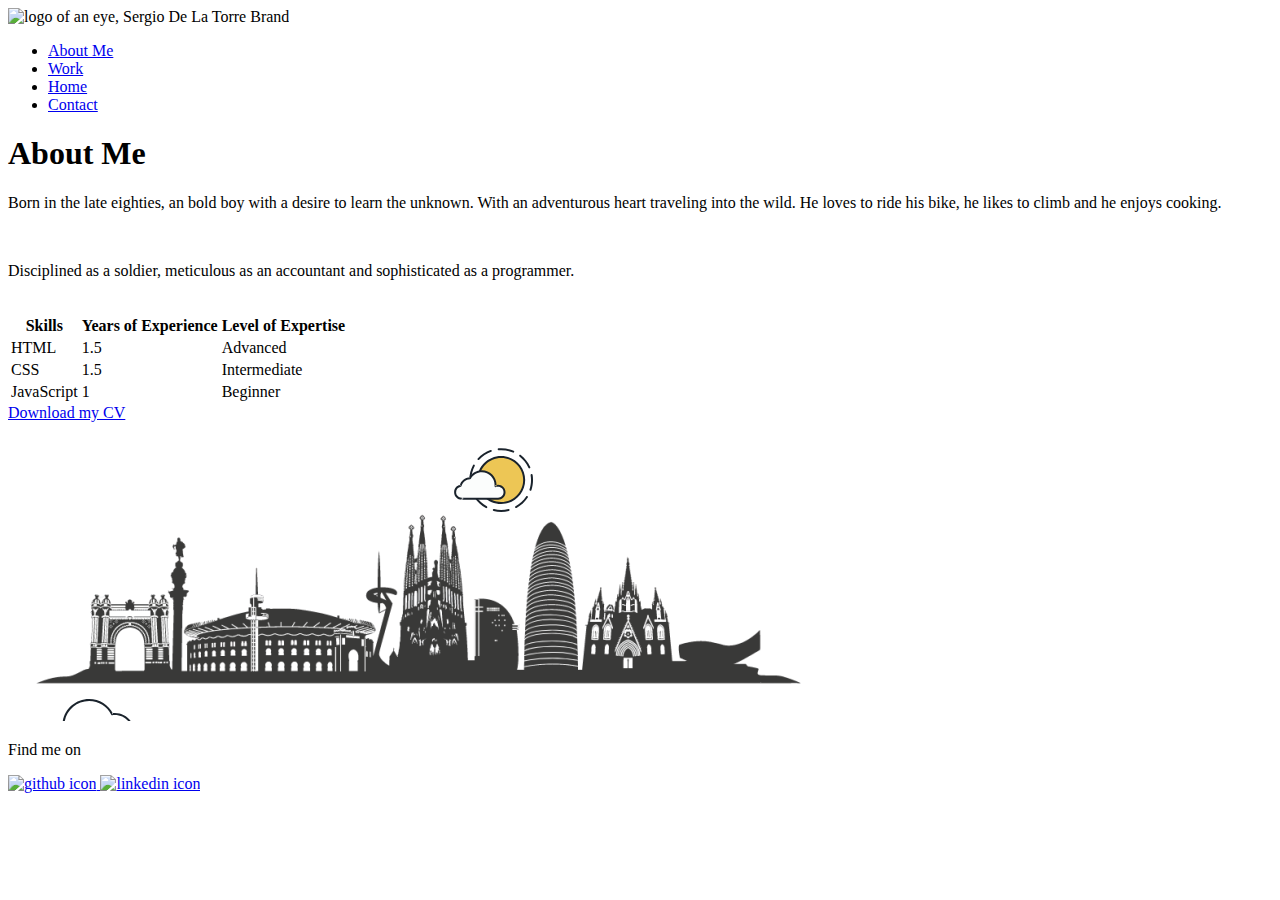
==== about.html @ 7b975470 "Debuging in all the pages: -Delete a double href in meta normalize.css -Delete incorrect tag in "a" " ====
<!DOCTYPE html>
<html lang="en">
<head>
	<meta charset="UTF-8">
	<meta name="viewport" content="width=device-width, initial-scale=1">
	<title>Sergio De La Torre - Portfolio</title>
	<link rel="shortcut icon" href="img/fav_eye_fav.png" type="image/x-icon"/>
	<link rel="stylesheet" href="css/Normalize.css">
	<link rel="stylesheet" href="css/styles.production.css" type="text/css">
	<link href="https://fonts.googleapis.com/css2?family=BioRhyme&display=swap" rel="stylesheet">
	<!-- <a href="http://www.freepik.com">Background Designed by kjpargeter / Freepik</a> -->
</head>
<body>

	<!-- ########## HEADER ########## -->
	<header class="page-header">
		<!-- This is my logo -->
		<img class="page-header__item" src="img/fav_eye_log_dwlav.png" alt="logo of an eye, Sergio De La Torre Brand">

		<!-- ##### Main Nav ##### -->
		<nav class="main-navigation page-header__item">
			<ul class="navigation-list" role="menubar">
				<li role="presentation">
					<a class="navigation-list__item navigation-list__item--active" href="about.html" role="menuitem">About Me</a>
				</li>
				<li role="presentation">
					<a class="navigation-list__item" href="work.html" role="menuitem">Work</a>
				</li>
				<li role="presentation">
					<a class="navigation-list__item" href="index.html" role="menuitem">Home</a>
				</li>
				<li role="presentation">
					<a class="navigation-list__item" href="contact.html" role="menuitem">Contact</a>
				</li>
			</ul>
		</nav><!-- End of Main Nav -->
	</header><!-- End of Header -->

	<!-- ########## MAIN WRAP ########## -->
	<div class="main-wrap about-wrap">
		<div id="about">
			<h1>About Me</h1>
		</div>

		<!-- ##### Introduction ##### -->
		<div class="about-introduction">
			<p>
				Born in the late eighties, an bold boy with a desire to learn the unknown. With an adventurous heart traveling into the wild. He loves to ride his bike, he likes to climb and he enjoys cooking.
			</p>
			<br/>
			<p>
				Disciplined as a soldier, meticulous as an accountant and sophisticated as a programmer.
			</p>
			<br/>
		</div><!-- End of Introduction -->

		<!-- ##### Table ##### -->
		<div class="skills-table">
			<table>
				<thead>
					<tr>
						<th>Skills</th>
						<th>Years of Experience</th>
						<th>Level of Expertise</th>
					</tr>
				</thead>
				<tbody>
					<tr>
						<td>HTML</td>
						<td>1.5</td>
						<td>Advanced</td>
					</tr>
					<tr>
						<td>CSS</td>
						<td>1.5</td>
						<td>Intermediate</td>
					</tr>
					<tr>
						<td>JavaScript</td>
						<td>1</td>
						<td>Beginner</td>
					</tr>
				</tbody>
			</table>
		</div><!-- End of Table -->

		<div class="wrap-button">
			<a href="files/cv.pdf" class="button-cv" download>Download my CV</a>
		</div>

		<div class="animation-skyline">
			<!-- <?xml version="1.0" encoding="UTF-8" standalone="no"?> -->
			<svg version="1.1" id="Layer_1" xmlns="http://www.w3.org/2000/svg" xmlns:xlink="http://www.w3.org/1999/xlink" x="0px" y="0px" width="833px" height="299px" viewBox="0 0 833 299" enable-background="new 0 0 833 299" xml:space="preserve">
				<g fill="none" fill-rule="evenodd">
					<g transform="translate(0 241)" class="cloud-front">
						<path fill="#1A232C" d="M87.602,29 L87.602,28 C87.326,28.001 87.103,28.024 86.927,28.033 L86.979,29.031 L87.947,28.78 C85.741,20.282 78.041,14.002 68.852,14 C67.858,14 66.904,14.096 65.98,14.231 L66.125,15.22 L67.019,14.772 C62.626,6.015 53.567,0.001 43.102,0 C29.041,0.002 17.524,10.848 16.443,24.632 L17.44,24.71 L17.606,23.724 C16.803,23.589 15.969,23.5 15.102,23.5 C6.817,23.501 0.102,30.215 0.102,38.5 C0.102,46.785 6.817,53.499 15.102,53.5 L87.602,53.5 C94.644,53.499 100.351,47.792 100.352,40.75 C100.351,33.708 94.644,28.001 87.602,28 L87.602,30 C90.573,30 93.254,31.202 95.203,33.149 C97.15,35.097 98.351,37.778 98.352,40.75 C98.351,43.722 97.15,46.403 95.203,48.351 C93.254,50.298 90.573,51.5 87.602,51.5 L15.102,51.5 C11.509,51.5 8.265,50.046 5.909,47.692 C3.555,45.337 2.102,42.093 2.102,38.5 C2.102,34.907 3.555,31.663 5.909,29.308 C8.265,26.954 11.509,25.5 15.102,25.5 C15.831,25.5 16.553,25.575 17.273,25.697 C17.551,25.743 17.832,25.672 18.055,25.499 C18.277,25.325 18.414,25.07 18.436,24.789 C19.436,12.04 30.094,1.998 43.102,2 C52.786,1.999 61.163,7.564 65.231,15.669 C65.425,16.055 65.842,16.272 66.27,16.21 C67.132,16.084 67.988,16 68.852,16 C77.108,15.998 84.027,21.647 86.011,29.283 C86.13,29.741 86.557,30.054 87.031,30.03 C87.27,30.017 87.457,29.999 87.602,30 L87.602,29"
						transform="translate(38 36)" />
					</g>

					<g transform="translate(90 15)" class="sun">
						<path fill="#EDC655" class="sun" d="M380.124,43.03 C380.124,30.313 390.433,20.004 403.149,20.004 C415.866,20.004 426.175,30.313 426.175,43.03 C426.175,55.746 415.866,66.056 403.149,66.056 C390.433,66.056 380.124,55.746 380.124,43.03"></path>
						<path fill="#1A232C" d="M380.124 43.03L381.124 43.03C381.125 36.944 383.588 31.444 387.575 27.455 391.564 23.468 397.064 21.004 403.149 21.004 409.235 21.004 414.735 23.468 418.724 27.455 422.711 31.444 425.174 36.944 425.175 43.03 425.174 49.115 422.711 54.615 418.724 58.604 414.735 62.592 409.235 65.055 403.149 65.056 397.064 65.055 391.564 62.592 387.575 58.604 383.588 54.615 381.125 49.115 381.124 43.03L379.124 43.03C379.125 56.299 389.88 67.055 403.149 67.056 416.419 67.055 427.174 56.299 427.175 43.03 427.174 29.76 416.419 19.004 403.149 19.004 389.88 19.004 379.125 29.76 379.124 43.03L380.124 43.03M381.18 22.782C384.441 19.246 388.544 16.499 393.169 14.86 393.69 14.676 393.962 14.104 393.778 13.584 393.594 13.063 393.022 12.791 392.502 12.975 387.564 14.725 383.187 17.655 379.71 21.426 379.336 21.832 379.361 22.465 379.767 22.839 380.173 23.214 380.806 23.188 381.18 22.782zM400.715 13.251C401.518 13.186 402.33 13.153 403.149 13.153 407.323 13.153 411.292 14.008 414.898 15.552 415.406 15.769 415.994 15.534 416.211 15.026 416.428 14.518 416.193 13.93 415.685 13.713 411.837 12.065 407.597 11.153 403.149 11.153 402.276 11.153 401.41 11.188 400.554 11.257 400.004 11.302 399.594 11.784 399.638 12.334 399.682 12.885 400.164 13.295 400.715 13.251zM421.54 19.483C425.344 22.458 428.408 26.335 430.411 30.789 430.638 31.293 431.23 31.518 431.734 31.291 432.237 31.065 432.462 30.473 432.236 29.969 430.097 25.214 426.829 21.081 422.773 17.907 422.338 17.567 421.709 17.644 421.369 18.079 421.029 18.514 421.105 19.143 421.54 19.483zM432.634 38.177C432.891 39.756 433.025 41.377 433.025 43.03 433.025 46.344 432.487 49.528 431.492 52.504 431.317 53.028 431.6 53.595 432.124 53.77 432.648 53.945 433.214 53.662 433.389 53.138 434.451 49.961 435.025 46.561 435.025 43.03 435.025 41.269 434.882 39.54 434.607 37.855 434.518 37.31 434.004 36.94 433.459 37.029 432.914 37.118 432.545 37.632 432.634 38.177zM428.116 59.444C425.45 63.492 421.824 66.854 417.566 69.204 417.082 69.471 416.907 70.079 417.174 70.563 417.44 71.047 418.049 71.222 418.532 70.955 423.077 68.447 426.942 64.863 429.786 60.545 430.09 60.084 429.963 59.463 429.501 59.16 429.04 58.856 428.42 58.983 428.116 59.444zM410.384 72.024C408.068 72.6 405.646 72.906 403.149 72.906 400.689 72.906 398.3 72.609 396.014 72.049 395.477 71.917 394.936 72.246 394.805 72.782 394.673 73.319 395.001 73.86 395.538 73.991 397.978 74.589 400.528 74.906 403.149 74.906 405.809 74.906 408.395 74.58 410.867 73.965 411.403 73.832 411.729 73.289 411.596 72.754 411.463 72.218 410.92 71.891 410.384 72.024zM388.821 69.253C384.554 66.916 380.917 63.566 378.238 59.528 377.932 59.068 377.312 58.942 376.852 59.248 376.391 59.553 376.266 60.174 376.571 60.634 379.43 64.941 383.307 68.513 387.86 71.007 388.345 71.272 388.952 71.094 389.218 70.61 389.483 70.126 389.305 69.518 388.821 69.253zM374.839 52.6C373.824 49.597 373.274 46.379 373.273 43.03 373.274 37.989 374.52 33.246 376.721 29.083 376.979 28.595 376.793 27.99 376.305 27.732 375.816 27.473 375.211 27.66 374.953 28.148 372.604 32.59 371.273 37.658 371.273 43.03 371.273 46.599 371.861 50.034 372.944 53.241 373.121 53.764 373.689 54.045 374.212 53.868 374.735 53.691 375.016 53.124 374.839 52.6L374.839 52.6z"></path>
					</g>

					<g transform="translate(446 48)" class="cloud-back">
						<path fill="#FBFDFC" d="M6.576,15.756 C7.715,11.539 11.462,8.405 15.984,8.187 C18.35,4.065 22.785,1.282 27.877,1.282 C35.451,1.282 41.59,7.422 41.59,14.995 C41.59,15.386 41.564,15.77 41.531,16.153 C42.297,15.838 43.134,15.662 44.013,15.662 C47.615,15.662 50.536,18.582 50.536,22.185 C50.536,25.787 47.615,28.708 44.013,28.708 L8.321,28.708 L8.321,28.672 C8.098,28.695 7.871,28.708 7.641,28.708 C4.039,28.708 1.117,25.787 1.117,22.185 C1.117,18.946 3.481,16.266 6.576,15.756"
						/>
						<path fill="#1A232C" d="M6.576,15.756 L7.542,16.016 C8.569,12.212 11.952,9.381 16.033,9.186 C16.373,9.169 16.682,8.98 16.852,8.685 C19.048,4.86 23.156,2.282 27.877,2.282 C31.391,2.283 34.563,3.704 36.867,6.006 C39.169,8.309 40.589,11.481 40.59,14.995 C40.59,15.343 40.567,15.698 40.535,16.066 C40.505,16.412 40.659,16.753 40.939,16.959 C41.219,17.164 41.59,17.21 41.912,17.078 C42.562,16.81 43.268,16.662 44.013,16.661 C45.541,16.662 46.916,17.278 47.918,18.279 C48.919,19.282 49.536,20.656 49.536,22.185 C49.536,23.713 48.919,25.088 47.918,26.09 C46.916,27.091 45.541,27.707 44.013,27.708 L8.321,27.708 L8.321,28.708 L9.321,28.708 L9.321,28.672 C9.321,28.39 9.201,28.119 8.991,27.93 C8.782,27.741 8.5,27.649 8.219,27.677 C8.027,27.697 7.834,27.708 7.641,27.708 C6.113,27.707 4.738,27.091 3.735,26.09 C2.734,25.088 2.118,23.713 2.117,22.185 C2.115,19.444 4.12,17.174 6.739,16.742 C7.126,16.679 7.439,16.395 7.542,16.016 L6.576,15.756 L6.414,14.769 C2.843,15.357 0.119,18.447 0.117,22.185 C0.118,26.34 3.486,29.707 7.641,29.708 C7.908,29.708 8.169,29.693 8.423,29.667 L8.321,28.672 L7.321,28.672 L7.321,28.708 C7.321,28.971 7.428,29.229 7.614,29.415 C7.8,29.601 8.058,29.708 8.321,29.708 L44.013,29.708 C48.168,29.707 51.535,26.34 51.536,22.185 C51.535,18.029 48.168,14.662 44.013,14.662 C43,14.661 42.032,14.865 41.151,15.228 L41.531,16.153 L42.528,16.239 C42.562,15.843 42.59,15.429 42.59,14.995 C42.589,6.869 36.004,0.283 27.877,0.282 C22.414,0.282 17.651,3.27 15.117,7.689 L15.984,8.187 L15.936,7.188 C10.972,7.429 6.861,10.865 5.611,15.495 L6.576,15.756 L6.414,14.769 L6.576,15.756"
						/>
					</g>
					<path fill="#1A232C" d="M55.253 470.489L55.253 410.403C55.253 409.85 54.805 409.403 54.253 409.403 53.701 409.403 53.253 409.85 53.253 410.403L53.253 470.489C53.253 471.041 53.701 471.489 54.253 471.489 54.805 471.489 55.253 471.041 55.253 470.489M50.889 340.95L65.312 340.95C65.865 340.95 66.312 340.502 66.312 339.95 66.312 339.397 65.865 338.95 65.312 338.95L50.889 338.95C50.336 338.95 49.889 339.397 49.889 339.95 49.889 340.502 50.336 340.95 50.889 340.95"/>
				</g>

				<image id="image0" width="833" height="299" x="0" y="0"
				xlink:href="[data-uri]"/>
			</svg>
		</div><!-- End of Animation-skyline -->
	</div><!-- End of Main Wrap -->

		<!-- ########## FOOTER ########## -->
		<footer class="page-footer">
			<p>Find me on</p>
			<div class="social-media">
				<!-- Github logo -->
				<a href="https://github.com" target="_blank">
					<img id="github_icon" width="30" height="30" src="img/github_icon.svg" alt="github icon">
				</a>
				<!-- LinkedIn logo -->
				<a href="https://linkedin.com" target="_blank">
					<img id="linkedin_icon" width="30" height="30" src="img/linkedin_icon.svg" alt="linkedin icon">
				</a>
			</div>
		</footer><!-- End of Footer -->

		<!-- ########## SCRIPTS ########## -->
		<script src="js/tota11y.min.js" type="text/javascript"></script>
		<!-- End of Scripts -->
	</body>
</html>
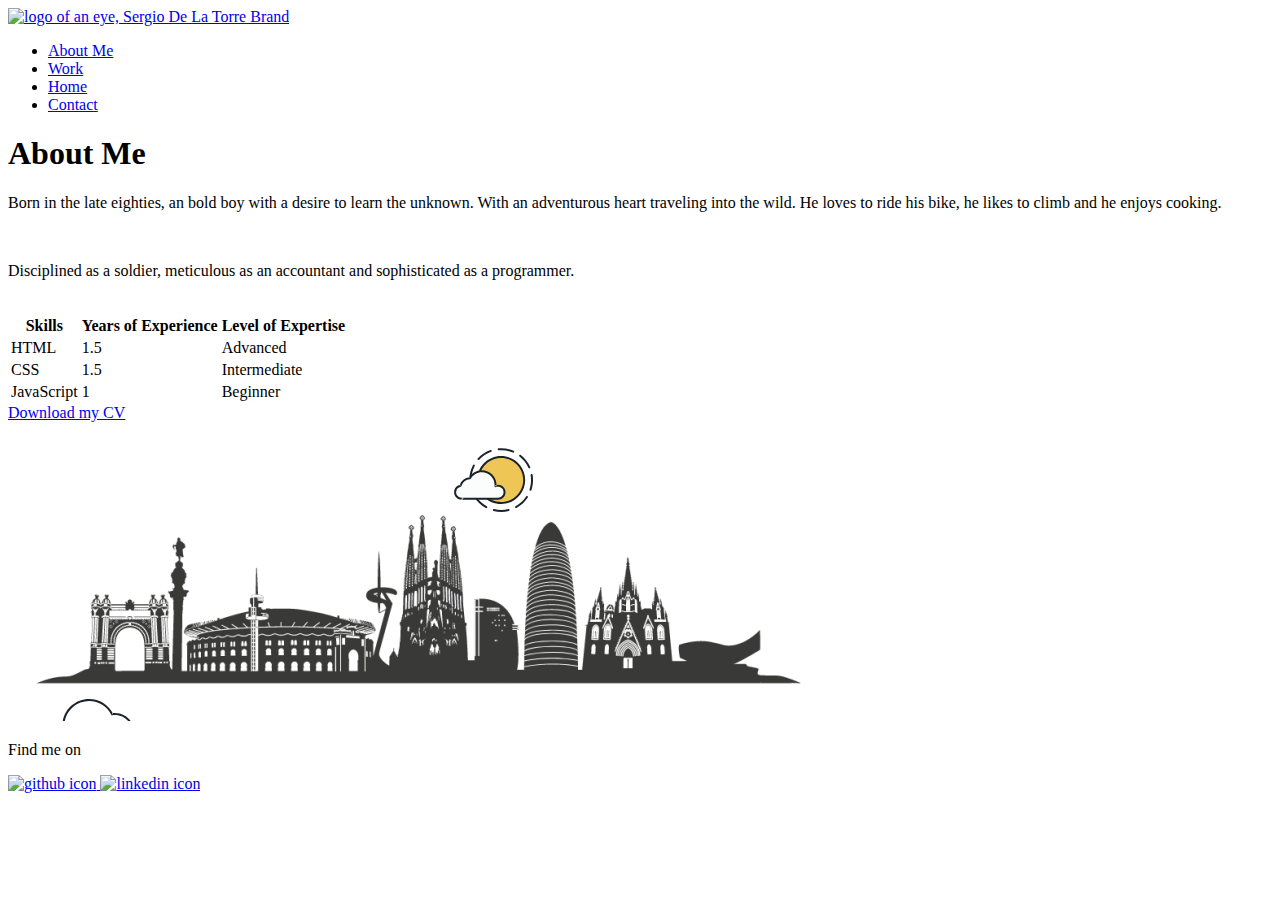
==== commit 0f9eb5ee: "Add some links to the project" ====
--- a/about.html
+++ b/about.html
@@ -3,20 +3,23 @@
 <head>
 	<meta charset="UTF-8">
 	<meta name="viewport" content="width=device-width, initial-scale=1">
-	<title>Sergio De La Torre - Portfolio</title>
+	<title><delaTorre/> - Portfolio</title>
 	<link rel="shortcut icon" href="img/fav_eye_fav.png" type="image/x-icon"/>
 	<link rel="stylesheet" href="css/Normalize.css">
 	<link rel="stylesheet" href="css/styles.production.css" type="text/css">
 	<link href="https://fonts.googleapis.com/css2?family=BioRhyme&display=swap" rel="stylesheet">
+
 	<!-- <a href="http://www.freepik.com">Background Designed by kjpargeter / Freepik</a> -->
 </head>
 <body>
 
 	<!-- ########## HEADER ########## -->
 	<header class="page-header">
+
 		<!-- This is my logo -->
-		<img class="page-header__item" src="img/fav_eye_log_dwlav.png" alt="logo of an eye, Sergio De La Torre Brand">
-
+		<a href="https://github.com/DeLaTorre-23" target="_blank">
+			<img class="page-header__item" src="img/fav_eye_log_dwlav.png" alt="logo of an eye, Sergio De La Torre Brand">
+		</a>
 		<!-- ##### Main Nav ##### -->
 		<nav class="main-navigation page-header__item">
 			<ul class="navigation-list" role="menubar">
@@ -1718,7 +1721,7 @@
 			<p>Find me on</p>
 			<div class="social-media">
 				<!-- Github logo -->
-				<a href="https://github.com" target="_blank">
+				<a href="https://github.com/DeLaTorre-23" target="_blank">
 					<img id="github_icon" width="30" height="30" src="img/github_icon.svg" alt="github icon">
 				</a>
 				<!-- LinkedIn logo -->
@@ -1729,7 +1732,7 @@
 		</footer><!-- End of Footer -->
 
 		<!-- ########## SCRIPTS ########## -->
-		<script src="js/tota11y.min.js" type="text/javascript"></script>
+		<script src="js/tota11y.min.js"></script>
 		<!-- End of Scripts -->
 	</body>
 </html>
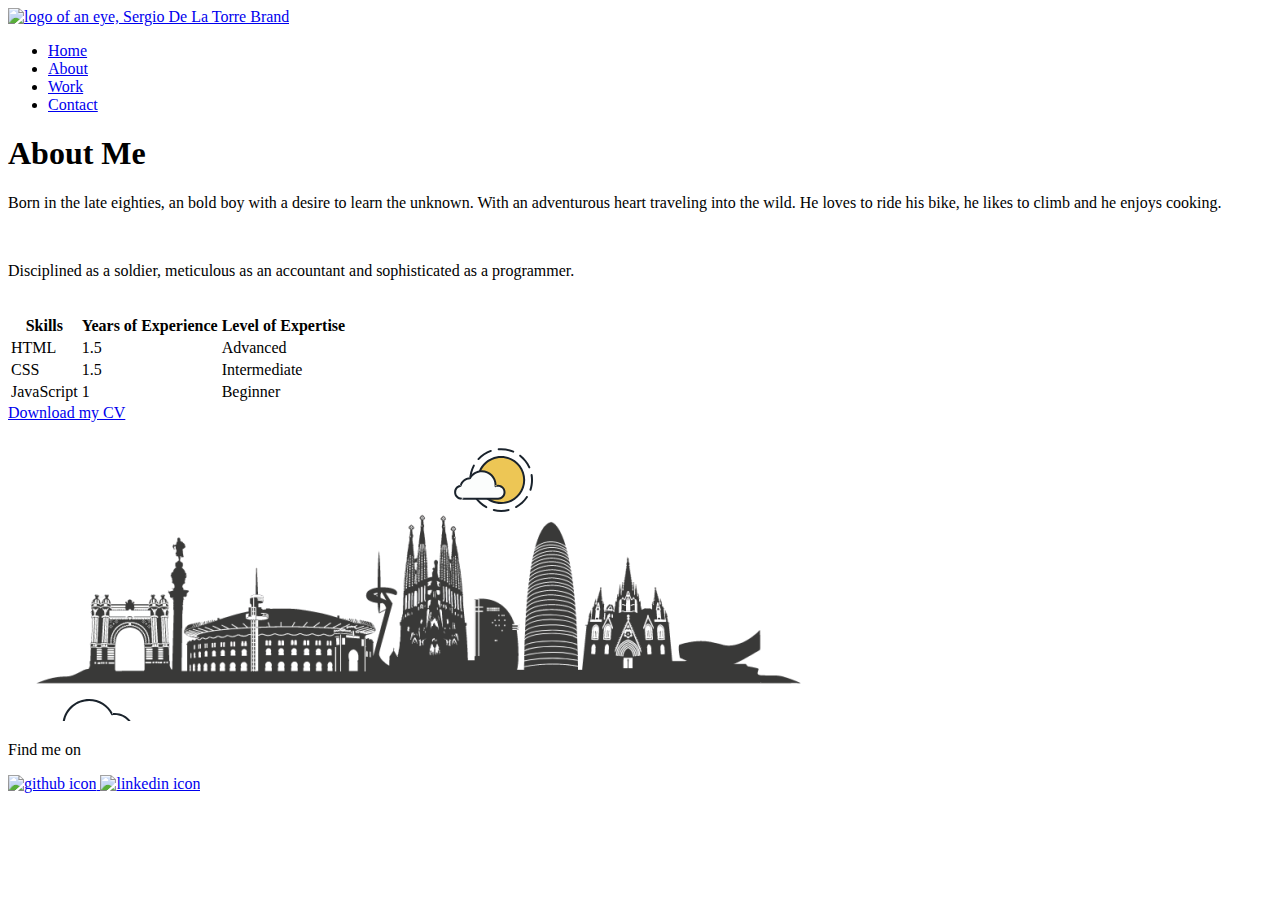
==== commit bcbcf70f: "Modify home design" ====
--- a/about.html
+++ b/about.html
@@ -1,121 +1,177 @@
 <!DOCTYPE html>
 <html lang="en">
-<head>
-	<meta charset="UTF-8">
-	<meta name="viewport" content="width=device-width, initial-scale=1">
-	<title><delaTorre/> - Portfolio</title>
-	<link rel="shortcut icon" href="img/fav_eye_fav.png" type="image/x-icon"/>
-	<link rel="stylesheet" href="css/Normalize.css">
-	<link rel="stylesheet" href="css/styles.production.css" type="text/css">
-	<link href="https://fonts.googleapis.com/css2?family=BioRhyme&display=swap" rel="stylesheet">
+  <head>
+    <meta charset="UTF-8" />
+    <meta name="viewport" content="width=device-width, initial-scale=1" />
+    <title>Sergio De La Torre - Portfolio</title>
+    <link rel="shortcut icon" href="img/fav_eye_fav.png" type="image/x-icon" />
+    <link rel="stylesheet" href="css/Normalize.css" />
+    <link rel="stylesheet" href="css/styles.production.css" type="text/css" />
+    <link
+      href="https://fonts.googleapis.com/css2?family=BioRhyme&display=swap"
+      rel="stylesheet"
+    />
+    <!-- <a href="http://www.freepik.com">Background Designed by kjpargeter / Freepik</a> -->
+  </head>
+  <body>
+    <!-- ########## HEADER ########## -->
+    <header class="page-header">
+      <!-- This is my logo -->
+      <a href="https://github.com/DeLaTorre-23" target="_blank">
+        <img
+          class="page-header__item"
+          src="img/fav_eye_log_dwlav.png"
+          alt="logo of an eye, Sergio De La Torre Brand"
+        />
+      </a>
+      <!-- ##### Main Nav ##### -->
+      <nav class="main-navigation page-header__item">
+        <ul class="navigation-list" role="menubar">
+          <li role="presentation">
+            <a
+              class="navigation-list__item navigation-list__item--active"
+              href="index.html"
+              role="menuitem"
+              >Home</a
+            >
+          </li>
+          <li role="presentation">
+            <a class="navigation-list__item" href="about.html" role="menuitem"
+              >About</a
+            >
+          </li>
+          <li role="presentation">
+            <a class="navigation-list__item" href="work.html" role="menuitem"
+              >Work</a
+            >
+          </li>
+          <li role="presentation">
+            <a class="navigation-list__item" href="contact.html" role="menuitem"
+              >Contact</a
+            >
+          </li>
+        </ul>
+      </nav>
+      <!-- End of Main Nav -->
+    </header>
+    <!-- End of Header -->
 
-	<!-- <a href="http://www.freepik.com">Background Designed by kjpargeter / Freepik</a> -->
-</head>
-<body>
+    <!-- ########## MAIN WRAP ########## -->
+    <div class="main-wrap about-wrap">
+      <div id="about">
+        <h1>About Me</h1>
+      </div>
 
-	<!-- ########## HEADER ########## -->
-	<header class="page-header">
+      <!-- ##### Introduction ##### -->
+      <div class="about-introduction">
+        <p>
+          Born in the late eighties, an bold boy with a desire to learn the
+          unknown. With an adventurous heart traveling into the wild. He loves
+          to ride his bike, he likes to climb and he enjoys cooking.
+        </p>
+        <br />
+        <p>
+          Disciplined as a soldier, meticulous as an accountant and
+          sophisticated as a programmer.
+        </p>
+        <br />
+      </div>
+      <!-- End of Introduction -->
 
-		<!-- This is my logo -->
-		<a href="https://github.com/DeLaTorre-23" target="_blank">
-			<img class="page-header__item" src="img/fav_eye_log_dwlav.png" alt="logo of an eye, Sergio De La Torre Brand">
-		</a>
-		<!-- ##### Main Nav ##### -->
-		<nav class="main-navigation page-header__item">
-			<ul class="navigation-list" role="menubar">
-				<li role="presentation">
-					<a class="navigation-list__item navigation-list__item--active" href="about.html" role="menuitem">About Me</a>
-				</li>
-				<li role="presentation">
-					<a class="navigation-list__item" href="work.html" role="menuitem">Work</a>
-				</li>
-				<li role="presentation">
-					<a class="navigation-list__item" href="index.html" role="menuitem">Home</a>
-				</li>
-				<li role="presentation">
-					<a class="navigation-list__item" href="contact.html" role="menuitem">Contact</a>
-				</li>
-			</ul>
-		</nav><!-- End of Main Nav -->
-	</header><!-- End of Header -->
+      <!-- ##### Table ##### -->
+      <div class="skills-table">
+        <table>
+          <thead>
+            <tr>
+              <th>Skills</th>
+              <th>Years of Experience</th>
+              <th>Level of Expertise</th>
+            </tr>
+          </thead>
+          <tbody>
+            <tr>
+              <td>HTML</td>
+              <td>1.5</td>
+              <td>Advanced</td>
+            </tr>
+            <tr>
+              <td>CSS</td>
+              <td>1.5</td>
+              <td>Intermediate</td>
+            </tr>
+            <tr>
+              <td>JavaScript</td>
+              <td>1</td>
+              <td>Beginner</td>
+            </tr>
+          </tbody>
+        </table>
+      </div>
+      <!-- End of Table -->
 
-	<!-- ########## MAIN WRAP ########## -->
-	<div class="main-wrap about-wrap">
-		<div id="about">
-			<h1>About Me</h1>
-		</div>
+      <div class="wrap-button">
+        <a href="files/cv.pdf" class="button-cv" download>Download my CV</a>
+      </div>
 
-		<!-- ##### Introduction ##### -->
-		<div class="about-introduction">
-			<p>
-				Born in the late eighties, an bold boy with a desire to learn the unknown. With an adventurous heart traveling into the wild. He loves to ride his bike, he likes to climb and he enjoys cooking.
-			</p>
-			<br/>
-			<p>
-				Disciplined as a soldier, meticulous as an accountant and sophisticated as a programmer.
-			</p>
-			<br/>
-		</div><!-- End of Introduction -->
+      <div class="animation-skyline">
+        <!-- <?xml version="1.0" encoding="UTF-8" standalone="no"?> -->
+        <svg
+          version="1.1"
+          id="Layer_1"
+          xmlns="http://www.w3.org/2000/svg"
+          xmlns:xlink="http://www.w3.org/1999/xlink"
+          x="0px"
+          y="0px"
+          width="833px"
+          height="299px"
+          viewBox="0 0 833 299"
+          enable-background="new 0 0 833 299"
+          xml:space="preserve"
+        >
+          <g fill="none" fill-rule="evenodd">
+            <g transform="translate(0 241)" class="cloud-front">
+              <path
+                fill="#1A232C"
+                d="M87.602,29 L87.602,28 C87.326,28.001 87.103,28.024 86.927,28.033 L86.979,29.031 L87.947,28.78 C85.741,20.282 78.041,14.002 68.852,14 C67.858,14 66.904,14.096 65.98,14.231 L66.125,15.22 L67.019,14.772 C62.626,6.015 53.567,0.001 43.102,0 C29.041,0.002 17.524,10.848 16.443,24.632 L17.44,24.71 L17.606,23.724 C16.803,23.589 15.969,23.5 15.102,23.5 C6.817,23.501 0.102,30.215 0.102,38.5 C0.102,46.785 6.817,53.499 15.102,53.5 L87.602,53.5 C94.644,53.499 100.351,47.792 100.352,40.75 C100.351,33.708 94.644,28.001 87.602,28 L87.602,30 C90.573,30 93.254,31.202 95.203,33.149 C97.15,35.097 98.351,37.778 98.352,40.75 C98.351,43.722 97.15,46.403 95.203,48.351 C93.254,50.298 90.573,51.5 87.602,51.5 L15.102,51.5 C11.509,51.5 8.265,50.046 5.909,47.692 C3.555,45.337 2.102,42.093 2.102,38.5 C2.102,34.907 3.555,31.663 5.909,29.308 C8.265,26.954 11.509,25.5 15.102,25.5 C15.831,25.5 16.553,25.575 17.273,25.697 C17.551,25.743 17.832,25.672 18.055,25.499 C18.277,25.325 18.414,25.07 18.436,24.789 C19.436,12.04 30.094,1.998 43.102,2 C52.786,1.999 61.163,7.564 65.231,15.669 C65.425,16.055 65.842,16.272 66.27,16.21 C67.132,16.084 67.988,16 68.852,16 C77.108,15.998 84.027,21.647 86.011,29.283 C86.13,29.741 86.557,30.054 87.031,30.03 C87.27,30.017 87.457,29.999 87.602,30 L87.602,29"
+                transform="translate(38 36)"
+              />
+            </g>
 
-		<!-- ##### Table ##### -->
-		<div class="skills-table">
-			<table>
-				<thead>
-					<tr>
-						<th>Skills</th>
-						<th>Years of Experience</th>
-						<th>Level of Expertise</th>
-					</tr>
-				</thead>
-				<tbody>
-					<tr>
-						<td>HTML</td>
-						<td>1.5</td>
-						<td>Advanced</td>
-					</tr>
-					<tr>
-						<td>CSS</td>
-						<td>1.5</td>
-						<td>Intermediate</td>
-					</tr>
-					<tr>
-						<td>JavaScript</td>
-						<td>1</td>
-						<td>Beginner</td>
-					</tr>
-				</tbody>
-			</table>
-		</div><!-- End of Table -->
+            <g transform="translate(90 15)" class="sun">
+              <path
+                fill="#EDC655"
+                class="sun"
+                d="M380.124,43.03 C380.124,30.313 390.433,20.004 403.149,20.004 C415.866,20.004 426.175,30.313 426.175,43.03 C426.175,55.746 415.866,66.056 403.149,66.056 C390.433,66.056 380.124,55.746 380.124,43.03"
+              ></path>
+              <path
+                fill="#1A232C"
+                d="M380.124 43.03L381.124 43.03C381.125 36.944 383.588 31.444 387.575 27.455 391.564 23.468 397.064 21.004 403.149 21.004 409.235 21.004 414.735 23.468 418.724 27.455 422.711 31.444 425.174 36.944 425.175 43.03 425.174 49.115 422.711 54.615 418.724 58.604 414.735 62.592 409.235 65.055 403.149 65.056 397.064 65.055 391.564 62.592 387.575 58.604 383.588 54.615 381.125 49.115 381.124 43.03L379.124 43.03C379.125 56.299 389.88 67.055 403.149 67.056 416.419 67.055 427.174 56.299 427.175 43.03 427.174 29.76 416.419 19.004 403.149 19.004 389.88 19.004 379.125 29.76 379.124 43.03L380.124 43.03M381.18 22.782C384.441 19.246 388.544 16.499 393.169 14.86 393.69 14.676 393.962 14.104 393.778 13.584 393.594 13.063 393.022 12.791 392.502 12.975 387.564 14.725 383.187 17.655 379.71 21.426 379.336 21.832 379.361 22.465 379.767 22.839 380.173 23.214 380.806 23.188 381.18 22.782zM400.715 13.251C401.518 13.186 402.33 13.153 403.149 13.153 407.323 13.153 411.292 14.008 414.898 15.552 415.406 15.769 415.994 15.534 416.211 15.026 416.428 14.518 416.193 13.93 415.685 13.713 411.837 12.065 407.597 11.153 403.149 11.153 402.276 11.153 401.41 11.188 400.554 11.257 400.004 11.302 399.594 11.784 399.638 12.334 399.682 12.885 400.164 13.295 400.715 13.251zM421.54 19.483C425.344 22.458 428.408 26.335 430.411 30.789 430.638 31.293 431.23 31.518 431.734 31.291 432.237 31.065 432.462 30.473 432.236 29.969 430.097 25.214 426.829 21.081 422.773 17.907 422.338 17.567 421.709 17.644 421.369 18.079 421.029 18.514 421.105 19.143 421.54 19.483zM432.634 38.177C432.891 39.756 433.025 41.377 433.025 43.03 433.025 46.344 432.487 49.528 431.492 52.504 431.317 53.028 431.6 53.595 432.124 53.77 432.648 53.945 433.214 53.662 433.389 53.138 434.451 49.961 435.025 46.561 435.025 43.03 435.025 41.269 434.882 39.54 434.607 37.855 434.518 37.31 434.004 36.94 433.459 37.029 432.914 37.118 432.545 37.632 432.634 38.177zM428.116 59.444C425.45 63.492 421.824 66.854 417.566 69.204 417.082 69.471 416.907 70.079 417.174 70.563 417.44 71.047 418.049 71.222 418.532 70.955 423.077 68.447 426.942 64.863 429.786 60.545 430.09 60.084 429.963 59.463 429.501 59.16 429.04 58.856 428.42 58.983 428.116 59.444zM410.384 72.024C408.068 72.6 405.646 72.906 403.149 72.906 400.689 72.906 398.3 72.609 396.014 72.049 395.477 71.917 394.936 72.246 394.805 72.782 394.673 73.319 395.001 73.86 395.538 73.991 397.978 74.589 400.528 74.906 403.149 74.906 405.809 74.906 408.395 74.58 410.867 73.965 411.403 73.832 411.729 73.289 411.596 72.754 411.463 72.218 410.92 71.891 410.384 72.024zM388.821 69.253C384.554 66.916 380.917 63.566 378.238 59.528 377.932 59.068 377.312 58.942 376.852 59.248 376.391 59.553 376.266 60.174 376.571 60.634 379.43 64.941 383.307 68.513 387.86 71.007 388.345 71.272 388.952 71.094 389.218 70.61 389.483 70.126 389.305 69.518 388.821 69.253zM374.839 52.6C373.824 49.597 373.274 46.379 373.273 43.03 373.274 37.989 374.52 33.246 376.721 29.083 376.979 28.595 376.793 27.99 376.305 27.732 375.816 27.473 375.211 27.66 374.953 28.148 372.604 32.59 371.273 37.658 371.273 43.03 371.273 46.599 371.861 50.034 372.944 53.241 373.121 53.764 373.689 54.045 374.212 53.868 374.735 53.691 375.016 53.124 374.839 52.6L374.839 52.6z"
+              ></path>
+            </g>
 
-		<div class="wrap-button">
-			<a href="files/cv.pdf" class="button-cv" download>Download my CV</a>
-		</div>
+            <g transform="translate(446 48)" class="cloud-back">
+              <path
+                fill="#FBFDFC"
+                d="M6.576,15.756 C7.715,11.539 11.462,8.405 15.984,8.187 C18.35,4.065 22.785,1.282 27.877,1.282 C35.451,1.282 41.59,7.422 41.59,14.995 C41.59,15.386 41.564,15.77 41.531,16.153 C42.297,15.838 43.134,15.662 44.013,15.662 C47.615,15.662 50.536,18.582 50.536,22.185 C50.536,25.787 47.615,28.708 44.013,28.708 L8.321,28.708 L8.321,28.672 C8.098,28.695 7.871,28.708 7.641,28.708 C4.039,28.708 1.117,25.787 1.117,22.185 C1.117,18.946 3.481,16.266 6.576,15.756"
+              />
+              <path
+                fill="#1A232C"
+                d="M6.576,15.756 L7.542,16.016 C8.569,12.212 11.952,9.381 16.033,9.186 C16.373,9.169 16.682,8.98 16.852,8.685 C19.048,4.86 23.156,2.282 27.877,2.282 C31.391,2.283 34.563,3.704 36.867,6.006 C39.169,8.309 40.589,11.481 40.59,14.995 C40.59,15.343 40.567,15.698 40.535,16.066 C40.505,16.412 40.659,16.753 40.939,16.959 C41.219,17.164 41.59,17.21 41.912,17.078 C42.562,16.81 43.268,16.662 44.013,16.661 C45.541,16.662 46.916,17.278 47.918,18.279 C48.919,19.282 49.536,20.656 49.536,22.185 C49.536,23.713 48.919,25.088 47.918,26.09 C46.916,27.091 45.541,27.707 44.013,27.708 L8.321,27.708 L8.321,28.708 L9.321,28.708 L9.321,28.672 C9.321,28.39 9.201,28.119 8.991,27.93 C8.782,27.741 8.5,27.649 8.219,27.677 C8.027,27.697 7.834,27.708 7.641,27.708 C6.113,27.707 4.738,27.091 3.735,26.09 C2.734,25.088 2.118,23.713 2.117,22.185 C2.115,19.444 4.12,17.174 6.739,16.742 C7.126,16.679 7.439,16.395 7.542,16.016 L6.576,15.756 L6.414,14.769 C2.843,15.357 0.119,18.447 0.117,22.185 C0.118,26.34 3.486,29.707 7.641,29.708 C7.908,29.708 8.169,29.693 8.423,29.667 L8.321,28.672 L7.321,28.672 L7.321,28.708 C7.321,28.971 7.428,29.229 7.614,29.415 C7.8,29.601 8.058,29.708 8.321,29.708 L44.013,29.708 C48.168,29.707 51.535,26.34 51.536,22.185 C51.535,18.029 48.168,14.662 44.013,14.662 C43,14.661 42.032,14.865 41.151,15.228 L41.531,16.153 L42.528,16.239 C42.562,15.843 42.59,15.429 42.59,14.995 C42.589,6.869 36.004,0.283 27.877,0.282 C22.414,0.282 17.651,3.27 15.117,7.689 L15.984,8.187 L15.936,7.188 C10.972,7.429 6.861,10.865 5.611,15.495 L6.576,15.756 L6.414,14.769 L6.576,15.756"
+              />
+            </g>
+            <path
+              fill="#1A232C"
+              d="M55.253 470.489L55.253 410.403C55.253 409.85 54.805 409.403 54.253 409.403 53.701 409.403 53.253 409.85 53.253 410.403L53.253 470.489C53.253 471.041 53.701 471.489 54.253 471.489 54.805 471.489 55.253 471.041 55.253 470.489M50.889 340.95L65.312 340.95C65.865 340.95 66.312 340.502 66.312 339.95 66.312 339.397 65.865 338.95 65.312 338.95L50.889 338.95C50.336 338.95 49.889 339.397 49.889 339.95 49.889 340.502 50.336 340.95 50.889 340.95"
+            />
+          </g>
 
-		<div class="animation-skyline">
-			<!-- <?xml version="1.0" encoding="UTF-8" standalone="no"?> -->
-			<svg version="1.1" id="Layer_1" xmlns="http://www.w3.org/2000/svg" xmlns:xlink="http://www.w3.org/1999/xlink" x="0px" y="0px" width="833px" height="299px" viewBox="0 0 833 299" enable-background="new 0 0 833 299" xml:space="preserve">
-				<g fill="none" fill-rule="evenodd">
-					<g transform="translate(0 241)" class="cloud-front">
-						<path fill="#1A232C" d="M87.602,29 L87.602,28 C87.326,28.001 87.103,28.024 86.927,28.033 L86.979,29.031 L87.947,28.78 C85.741,20.282 78.041,14.002 68.852,14 C67.858,14 66.904,14.096 65.98,14.231 L66.125,15.22 L67.019,14.772 C62.626,6.015 53.567,0.001 43.102,0 C29.041,0.002 17.524,10.848 16.443,24.632 L17.44,24.71 L17.606,23.724 C16.803,23.589 15.969,23.5 15.102,23.5 C6.817,23.501 0.102,30.215 0.102,38.5 C0.102,46.785 6.817,53.499 15.102,53.5 L87.602,53.5 C94.644,53.499 100.351,47.792 100.352,40.75 C100.351,33.708 94.644,28.001 87.602,28 L87.602,30 C90.573,30 93.254,31.202 95.203,33.149 C97.15,35.097 98.351,37.778 98.352,40.75 C98.351,43.722 97.15,46.403 95.203,48.351 C93.254,50.298 90.573,51.5 87.602,51.5 L15.102,51.5 C11.509,51.5 8.265,50.046 5.909,47.692 C3.555,45.337 2.102,42.093 2.102,38.5 C2.102,34.907 3.555,31.663 5.909,29.308 C8.265,26.954 11.509,25.5 15.102,25.5 C15.831,25.5 16.553,25.575 17.273,25.697 C17.551,25.743 17.832,25.672 18.055,25.499 C18.277,25.325 18.414,25.07 18.436,24.789 C19.436,12.04 30.094,1.998 43.102,2 C52.786,1.999 61.163,7.564 65.231,15.669 C65.425,16.055 65.842,16.272 66.27,16.21 C67.132,16.084 67.988,16 68.852,16 C77.108,15.998 84.027,21.647 86.011,29.283 C86.13,29.741 86.557,30.054 87.031,30.03 C87.27,30.017 87.457,29.999 87.602,30 L87.602,29"
-						transform="translate(38 36)" />
-					</g>
-
-					<g transform="translate(90 15)" class="sun">
-						<path fill="#EDC655" class="sun" d="M380.124,43.03 C380.124,30.313 390.433,20.004 403.149,20.004 C415.866,20.004 426.175,30.313 426.175,43.03 C426.175,55.746 415.866,66.056 403.149,66.056 C390.433,66.056 380.124,55.746 380.124,43.03"></path>
-						<path fill="#1A232C" d="M380.124 43.03L381.124 43.03C381.125 36.944 383.588 31.444 387.575 27.455 391.564 23.468 397.064 21.004 403.149 21.004 409.235 21.004 414.735 23.468 418.724 27.455 422.711 31.444 425.174 36.944 425.175 43.03 425.174 49.115 422.711 54.615 418.724 58.604 414.735 62.592 409.235 65.055 403.149 65.056 397.064 65.055 391.564 62.592 387.575 58.604 383.588 54.615 381.125 49.115 381.124 43.03L379.124 43.03C379.125 56.299 389.88 67.055 403.149 67.056 416.419 67.055 427.174 56.299 427.175 43.03 427.174 29.76 416.419 19.004 403.149 19.004 389.88 19.004 379.125 29.76 379.124 43.03L380.124 43.03M381.18 22.782C384.441 19.246 388.544 16.499 393.169 14.86 393.69 14.676 393.962 14.104 393.778 13.584 393.594 13.063 393.022 12.791 392.502 12.975 387.564 14.725 383.187 17.655 379.71 21.426 379.336 21.832 379.361 22.465 379.767 22.839 380.173 23.214 380.806 23.188 381.18 22.782zM400.715 13.251C401.518 13.186 402.33 13.153 403.149 13.153 407.323 13.153 411.292 14.008 414.898 15.552 415.406 15.769 415.994 15.534 416.211 15.026 416.428 14.518 416.193 13.93 415.685 13.713 411.837 12.065 407.597 11.153 403.149 11.153 402.276 11.153 401.41 11.188 400.554 11.257 400.004 11.302 399.594 11.784 399.638 12.334 399.682 12.885 400.164 13.295 400.715 13.251zM421.54 19.483C425.344 22.458 428.408 26.335 430.411 30.789 430.638 31.293 431.23 31.518 431.734 31.291 432.237 31.065 432.462 30.473 432.236 29.969 430.097 25.214 426.829 21.081 422.773 17.907 422.338 17.567 421.709 17.644 421.369 18.079 421.029 18.514 421.105 19.143 421.54 19.483zM432.634 38.177C432.891 39.756 433.025 41.377 433.025 43.03 433.025 46.344 432.487 49.528 431.492 52.504 431.317 53.028 431.6 53.595 432.124 53.77 432.648 53.945 433.214 53.662 433.389 53.138 434.451 49.961 435.025 46.561 435.025 43.03 435.025 41.269 434.882 39.54 434.607 37.855 434.518 37.31 434.004 36.94 433.459 37.029 432.914 37.118 432.545 37.632 432.634 38.177zM428.116 59.444C425.45 63.492 421.824 66.854 417.566 69.204 417.082 69.471 416.907 70.079 417.174 70.563 417.44 71.047 418.049 71.222 418.532 70.955 423.077 68.447 426.942 64.863 429.786 60.545 430.09 60.084 429.963 59.463 429.501 59.16 429.04 58.856 428.42 58.983 428.116 59.444zM410.384 72.024C408.068 72.6 405.646 72.906 403.149 72.906 400.689 72.906 398.3 72.609 396.014 72.049 395.477 71.917 394.936 72.246 394.805 72.782 394.673 73.319 395.001 73.86 395.538 73.991 397.978 74.589 400.528 74.906 403.149 74.906 405.809 74.906 408.395 74.58 410.867 73.965 411.403 73.832 411.729 73.289 411.596 72.754 411.463 72.218 410.92 71.891 410.384 72.024zM388.821 69.253C384.554 66.916 380.917 63.566 378.238 59.528 377.932 59.068 377.312 58.942 376.852 59.248 376.391 59.553 376.266 60.174 376.571 60.634 379.43 64.941 383.307 68.513 387.86 71.007 388.345 71.272 388.952 71.094 389.218 70.61 389.483 70.126 389.305 69.518 388.821 69.253zM374.839 52.6C373.824 49.597 373.274 46.379 373.273 43.03 373.274 37.989 374.52 33.246 376.721 29.083 376.979 28.595 376.793 27.99 376.305 27.732 375.816 27.473 375.211 27.66 374.953 28.148 372.604 32.59 371.273 37.658 371.273 43.03 371.273 46.599 371.861 50.034 372.944 53.241 373.121 53.764 373.689 54.045 374.212 53.868 374.735 53.691 375.016 53.124 374.839 52.6L374.839 52.6z"></path>
-					</g>
-
-					<g transform="translate(446 48)" class="cloud-back">
-						<path fill="#FBFDFC" d="M6.576,15.756 C7.715,11.539 11.462,8.405 15.984,8.187 C18.35,4.065 22.785,1.282 27.877,1.282 C35.451,1.282 41.59,7.422 41.59,14.995 C41.59,15.386 41.564,15.77 41.531,16.153 C42.297,15.838 43.134,15.662 44.013,15.662 C47.615,15.662 50.536,18.582 50.536,22.185 C50.536,25.787 47.615,28.708 44.013,28.708 L8.321,28.708 L8.321,28.672 C8.098,28.695 7.871,28.708 7.641,28.708 C4.039,28.708 1.117,25.787 1.117,22.185 C1.117,18.946 3.481,16.266 6.576,15.756"
-						/>
-						<path fill="#1A232C" d="M6.576,15.756 L7.542,16.016 C8.569,12.212 11.952,9.381 16.033,9.186 C16.373,9.169 16.682,8.98 16.852,8.685 C19.048,4.86 23.156,2.282 27.877,2.282 C31.391,2.283 34.563,3.704 36.867,6.006 C39.169,8.309 40.589,11.481 40.59,14.995 C40.59,15.343 40.567,15.698 40.535,16.066 C40.505,16.412 40.659,16.753 40.939,16.959 C41.219,17.164 41.59,17.21 41.912,17.078 C42.562,16.81 43.268,16.662 44.013,16.661 C45.541,16.662 46.916,17.278 47.918,18.279 C48.919,19.282 49.536,20.656 49.536,22.185 C49.536,23.713 48.919,25.088 47.918,26.09 C46.916,27.091 45.541,27.707 44.013,27.708 L8.321,27.708 L8.321,28.708 L9.321,28.708 L9.321,28.672 C9.321,28.39 9.201,28.119 8.991,27.93 C8.782,27.741 8.5,27.649 8.219,27.677 C8.027,27.697 7.834,27.708 7.641,27.708 C6.113,27.707 4.738,27.091 3.735,26.09 C2.734,25.088 2.118,23.713 2.117,22.185 C2.115,19.444 4.12,17.174 6.739,16.742 C7.126,16.679 7.439,16.395 7.542,16.016 L6.576,15.756 L6.414,14.769 C2.843,15.357 0.119,18.447 0.117,22.185 C0.118,26.34 3.486,29.707 7.641,29.708 C7.908,29.708 8.169,29.693 8.423,29.667 L8.321,28.672 L7.321,28.672 L7.321,28.708 C7.321,28.971 7.428,29.229 7.614,29.415 C7.8,29.601 8.058,29.708 8.321,29.708 L44.013,29.708 C48.168,29.707 51.535,26.34 51.536,22.185 C51.535,18.029 48.168,14.662 44.013,14.662 C43,14.661 42.032,14.865 41.151,15.228 L41.531,16.153 L42.528,16.239 C42.562,15.843 42.59,15.429 42.59,14.995 C42.589,6.869 36.004,0.283 27.877,0.282 C22.414,0.282 17.651,3.27 15.117,7.689 L15.984,8.187 L15.936,7.188 C10.972,7.429 6.861,10.865 5.611,15.495 L6.576,15.756 L6.414,14.769 L6.576,15.756"
-						/>
-					</g>
-					<path fill="#1A232C" d="M55.253 470.489L55.253 410.403C55.253 409.85 54.805 409.403 54.253 409.403 53.701 409.403 53.253 409.85 53.253 410.403L53.253 470.489C53.253 471.041 53.701 471.489 54.253 471.489 54.805 471.489 55.253 471.041 55.253 470.489M50.889 340.95L65.312 340.95C65.865 340.95 66.312 340.502 66.312 339.95 66.312 339.397 65.865 338.95 65.312 338.95L50.889 338.95C50.336 338.95 49.889 339.397 49.889 339.95 49.889 340.502 50.336 340.95 50.889 340.95"/>
-				</g>
-
-				<image id="image0" width="833" height="299" x="0" y="0"
-				xlink:href="[data-uri]
+          <image
+            id="image0"
+            width="833"
+            height="299"
+            x="0"
+            y="0"
+            xlink:href="[data-uri]
 				[base64]
 				[base64]
 				[base64]
@@ -1711,28 +1767,44 @@
 				YmJiYmJiYmJiYmJiYmJiYmJiYmJiYmJiYmJiYmJiYmJiYmJiYmJiYmJiYmJiYmJiYmJiYmJiYmJi
 				YmJiYmJiYmJiYmJiYmJiYmJifsz5/wG+Wz/K3qBMVgAAACV0RVh0ZGF0ZTpjcmVhdGUAMjAyMC0w
 				OS0wNVQxMzowOToyNCswMjowMGg1a64AAAAldEVYdGRhdGU6bW9kaWZ5ADIwMjAtMDktMDVUMTM6
-				MDk6MjQrMDI6MDAZaNMSAAAAAElFTkSuQmCC"/>
-			</svg>
-		</div><!-- End of Animation-skyline -->
-	</div><!-- End of Main Wrap -->
+				MDk6MjQrMDI6MDAZaNMSAAAAAElFTkSuQmCC"
+          />
+        </svg>
+      </div>
+      <!-- End of Animation-skyline -->
+    </div>
+    <!-- End of Main Wrap -->
 
-		<!-- ########## FOOTER ########## -->
-		<footer class="page-footer">
-			<p>Find me on</p>
-			<div class="social-media">
-				<!-- Github logo -->
-				<a href="https://github.com/DeLaTorre-23" target="_blank">
-					<img id="github_icon" width="30" height="30" src="img/github_icon.svg" alt="github icon">
-				</a>
-				<!-- LinkedIn logo -->
-				<a href="https://linkedin.com" target="_blank">
-					<img id="linkedin_icon" width="30" height="30" src="img/linkedin_icon.svg" alt="linkedin icon">
-				</a>
-			</div>
-		</footer><!-- End of Footer -->
+    <!-- ########## FOOTER ########## -->
+    <footer class="page-footer">
+      <p>Find me on</p>
+      <div class="social-media">
+        <!-- Github logo -->
+        <a href="https://github.com/DeLaTorre-23" target="_blank">
+          <img
+            id="github_icon"
+            width="30"
+            height="30"
+            src="img/github_icon.svg"
+            alt="github icon"
+          />
+        </a>
+        <!-- LinkedIn logo -->
+        <a href="https://linkedin.com" target="_blank">
+          <img
+            id="linkedin_icon"
+            width="30"
+            height="30"
+            src="img/linkedin_icon.svg"
+            alt="linkedin icon"
+          />
+        </a>
+      </div>
+    </footer>
+    <!-- End of Footer -->
 
-		<!-- ########## SCRIPTS ########## -->
-		<script src="js/tota11y.min.js"></script>
-		<!-- End of Scripts -->
-	</body>
+    <!-- ########## SCRIPTS ########## -->
+    <script src="js/tota11y.min.js"></script>
+    <!-- End of Scripts -->
+  </body>
 </html>
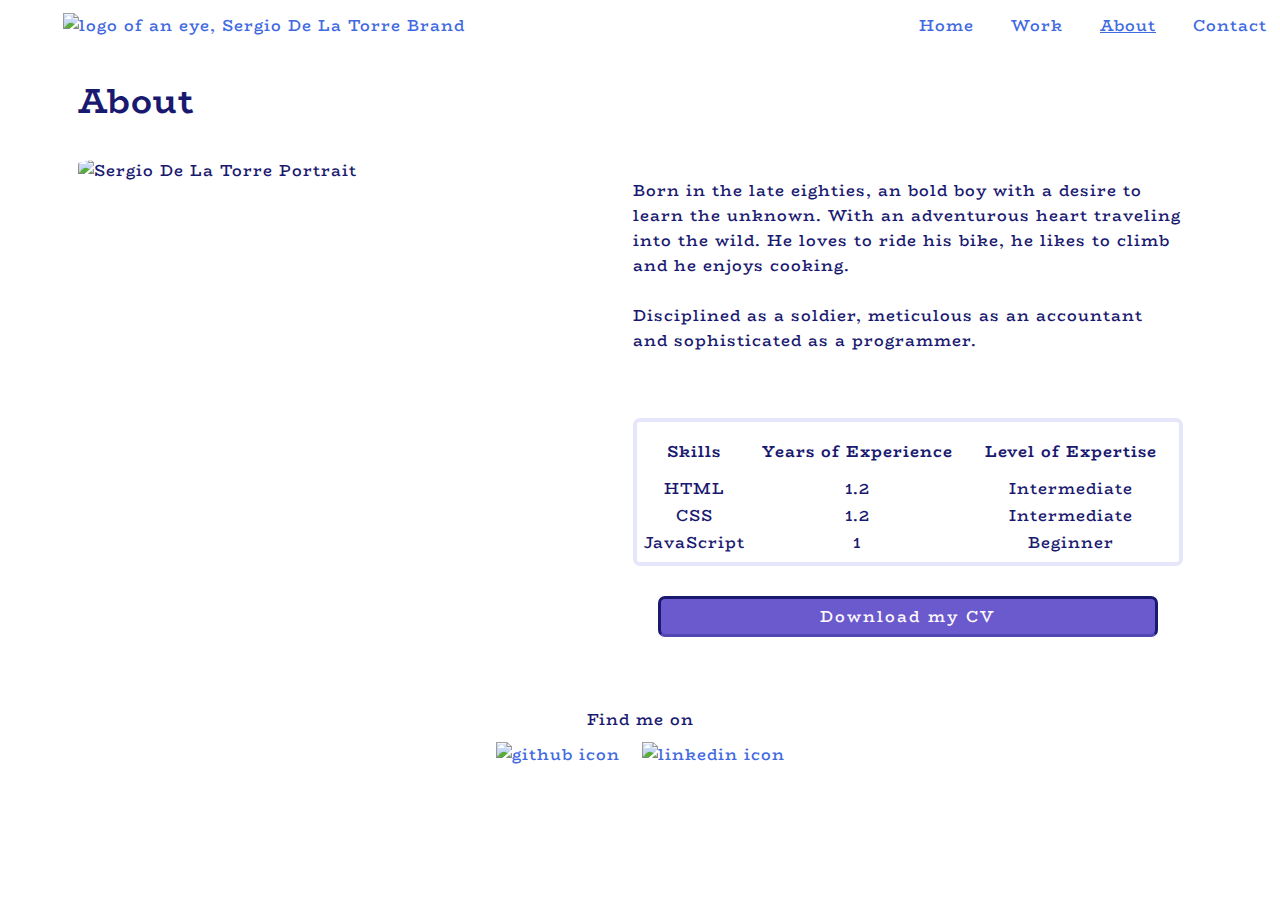
==== commit 5a0f279c: "Added styles" ====
--- a/about.html
+++ b/about.html
@@ -5,12 +5,14 @@
     <meta name="viewport" content="width=device-width, initial-scale=1" />
     <title>Sergio De La Torre - Portfolio</title>
     <link rel="shortcut icon" href="img/fav_eye_fav.png" type="image/x-icon" />
+    <!-- 
     <link rel="stylesheet" href="css/Normalize.css" />
-    <link rel="stylesheet" href="css/styles.production.css" type="text/css" />
+    <link rel="stylesheet" href="css/styles.production.css" type="text/css" />-->
     <link
       href="https://fonts.googleapis.com/css2?family=BioRhyme&display=swap"
       rel="stylesheet"
     />
+    <link rel="stylesheet" href="css/styles.css" />
     <!-- <a href="http://www.freepik.com">Background Designed by kjpargeter / Freepik</a> -->
   </head>
   <body>
@@ -28,21 +30,21 @@
       <nav class="main-navigation page-header__item">
         <ul class="navigation-list" role="menubar">
           <li role="presentation">
-            <a
-              class="navigation-list__item navigation-list__item--active"
-              href="index.html"
-              role="menuitem"
+            <a class="navigation-list__item" href="index.html" role="menuitem"
               >Home</a
-            >
-          </li>
-          <li role="presentation">
-            <a class="navigation-list__item" href="about.html" role="menuitem"
-              >About</a
             >
           </li>
           <li role="presentation">
             <a class="navigation-list__item" href="work.html" role="menuitem"
               >Work</a
+            >
+          </li>
+          <li role="presentation">
+            <a
+              class="navigation-list__item navigation-list__item--active"
+              href="about.html"
+              role="menuitem"
+              >About</a
             >
           </li>
           <li role="presentation">
@@ -56,1722 +58,78 @@
     </header>
     <!-- End of Header -->
 
-    <!-- ########## MAIN WRAP ########## -->
-    <div class="main-wrap about-wrap">
-      <div id="about">
-        <h1>About Me</h1>
+    <!-- ########## MAIN WRAP ABOUT ########## -->
+    <div class="main-wrap">
+      <div class="about-wrap">
+        <div id="about">
+          <h1>About</h1>
+        </div>
+        <div class="about-container">
+          <div class="img-container">
+            <img
+              class="profile-portrait"
+              src="img/delatorre_.jpg"
+              alt="Sergio De La Torre Portrait"
+            />
+          </div>
+          <div class="about-introduction">
+            <!-- ##### Introduction Text ##### -->
+
+            <section class="text-container">
+              <p>
+                Born in the late eighties, an bold boy with a desire to learn
+                the unknown. With an adventurous heart traveling into the wild.
+                He loves to ride his bike, he likes to climb and he enjoys
+                cooking.
+              </p>
+              <br />
+              <p>
+                Disciplined as a soldier, meticulous as an accountant and
+                sophisticated as a programmer.
+              </p>
+              <br />
+              <!-- End of Introduction Text -->
+            </section>
+
+            <!-- ##### Table ##### -->
+            <section class="skills-table">
+              <table>
+                <thead>
+                  <tr>
+                    <th>Skills</th>
+                    <th>Years of Experience</th>
+                    <th>Level of Expertise</th>
+                  </tr>
+                </thead>
+                <tbody>
+                  <tr>
+                    <td>HTML</td>
+                    <td>1.2</td>
+                    <td>Intermediate</td>
+                  </tr>
+                  <tr>
+                    <td>CSS</td>
+                    <td>1.2</td>
+                    <td>Intermediate</td>
+                  </tr>
+                  <tr>
+                    <td>JavaScript</td>
+                    <td>1</td>
+                    <td>Beginner</td>
+                  </tr>
+                </tbody>
+              </table>
+            </section>
+            <!-- End of Table -->
+
+            <div class="wrap-button">
+              <a href="files/cv.pdf" class="button-cv" download
+                >Download my CV</a
+              >
+            </div>
+          </div>
+        </div>
       </div>
-
-      <!-- ##### Introduction ##### -->
-      <div class="about-introduction">
-        <p>
-          Born in the late eighties, an bold boy with a desire to learn the
-          unknown. With an adventurous heart traveling into the wild. He loves
-          to ride his bike, he likes to climb and he enjoys cooking.
-        </p>
-        <br />
-        <p>
-          Disciplined as a soldier, meticulous as an accountant and
-          sophisticated as a programmer.
-        </p>
-        <br />
-      </div>
-      <!-- End of Introduction -->
-
-      <!-- ##### Table ##### -->
-      <div class="skills-table">
-        <table>
-          <thead>
-            <tr>
-              <th>Skills</th>
-              <th>Years of Experience</th>
-              <th>Level of Expertise</th>
-            </tr>
-          </thead>
-          <tbody>
-            <tr>
-              <td>HTML</td>
-              <td>1.5</td>
-              <td>Advanced</td>
-            </tr>
-            <tr>
-              <td>CSS</td>
-              <td>1.5</td>
-              <td>Intermediate</td>
-            </tr>
-            <tr>
-              <td>JavaScript</td>
-              <td>1</td>
-              <td>Beginner</td>
-            </tr>
-          </tbody>
-        </table>
-      </div>
-      <!-- End of Table -->
-
-      <div class="wrap-button">
-        <a href="files/cv.pdf" class="button-cv" download>Download my CV</a>
-      </div>
-
-      <div class="animation-skyline">
-        <!-- <?xml version="1.0" encoding="UTF-8" standalone="no"?> -->
-        <svg
-          version="1.1"
-          id="Layer_1"
-          xmlns="http://www.w3.org/2000/svg"
-          xmlns:xlink="http://www.w3.org/1999/xlink"
-          x="0px"
-          y="0px"
-          width="833px"
-          height="299px"
-          viewBox="0 0 833 299"
-          enable-background="new 0 0 833 299"
-          xml:space="preserve"
-        >
-          <g fill="none" fill-rule="evenodd">
-            <g transform="translate(0 241)" class="cloud-front">
-              <path
-                fill="#1A232C"
-                d="M87.602,29 L87.602,28 C87.326,28.001 87.103,28.024 86.927,28.033 L86.979,29.031 L87.947,28.78 C85.741,20.282 78.041,14.002 68.852,14 C67.858,14 66.904,14.096 65.98,14.231 L66.125,15.22 L67.019,14.772 C62.626,6.015 53.567,0.001 43.102,0 C29.041,0.002 17.524,10.848 16.443,24.632 L17.44,24.71 L17.606,23.724 C16.803,23.589 15.969,23.5 15.102,23.5 C6.817,23.501 0.102,30.215 0.102,38.5 C0.102,46.785 6.817,53.499 15.102,53.5 L87.602,53.5 C94.644,53.499 100.351,47.792 100.352,40.75 C100.351,33.708 94.644,28.001 87.602,28 L87.602,30 C90.573,30 93.254,31.202 95.203,33.149 C97.15,35.097 98.351,37.778 98.352,40.75 C98.351,43.722 97.15,46.403 95.203,48.351 C93.254,50.298 90.573,51.5 87.602,51.5 L15.102,51.5 C11.509,51.5 8.265,50.046 5.909,47.692 C3.555,45.337 2.102,42.093 2.102,38.5 C2.102,34.907 3.555,31.663 5.909,29.308 C8.265,26.954 11.509,25.5 15.102,25.5 C15.831,25.5 16.553,25.575 17.273,25.697 C17.551,25.743 17.832,25.672 18.055,25.499 C18.277,25.325 18.414,25.07 18.436,24.789 C19.436,12.04 30.094,1.998 43.102,2 C52.786,1.999 61.163,7.564 65.231,15.669 C65.425,16.055 65.842,16.272 66.27,16.21 C67.132,16.084 67.988,16 68.852,16 C77.108,15.998 84.027,21.647 86.011,29.283 C86.13,29.741 86.557,30.054 87.031,30.03 C87.27,30.017 87.457,29.999 87.602,30 L87.602,29"
-                transform="translate(38 36)"
-              />
-            </g>
-
-            <g transform="translate(90 15)" class="sun">
-              <path
-                fill="#EDC655"
-                class="sun"
-                d="M380.124,43.03 C380.124,30.313 390.433,20.004 403.149,20.004 C415.866,20.004 426.175,30.313 426.175,43.03 C426.175,55.746 415.866,66.056 403.149,66.056 C390.433,66.056 380.124,55.746 380.124,43.03"
-              ></path>
-              <path
-                fill="#1A232C"
-                d="M380.124 43.03L381.124 43.03C381.125 36.944 383.588 31.444 387.575 27.455 391.564 23.468 397.064 21.004 403.149 21.004 409.235 21.004 414.735 23.468 418.724 27.455 422.711 31.444 425.174 36.944 425.175 43.03 425.174 49.115 422.711 54.615 418.724 58.604 414.735 62.592 409.235 65.055 403.149 65.056 397.064 65.055 391.564 62.592 387.575 58.604 383.588 54.615 381.125 49.115 381.124 43.03L379.124 43.03C379.125 56.299 389.88 67.055 403.149 67.056 416.419 67.055 427.174 56.299 427.175 43.03 427.174 29.76 416.419 19.004 403.149 19.004 389.88 19.004 379.125 29.76 379.124 43.03L380.124 43.03M381.18 22.782C384.441 19.246 388.544 16.499 393.169 14.86 393.69 14.676 393.962 14.104 393.778 13.584 393.594 13.063 393.022 12.791 392.502 12.975 387.564 14.725 383.187 17.655 379.71 21.426 379.336 21.832 379.361 22.465 379.767 22.839 380.173 23.214 380.806 23.188 381.18 22.782zM400.715 13.251C401.518 13.186 402.33 13.153 403.149 13.153 407.323 13.153 411.292 14.008 414.898 15.552 415.406 15.769 415.994 15.534 416.211 15.026 416.428 14.518 416.193 13.93 415.685 13.713 411.837 12.065 407.597 11.153 403.149 11.153 402.276 11.153 401.41 11.188 400.554 11.257 400.004 11.302 399.594 11.784 399.638 12.334 399.682 12.885 400.164 13.295 400.715 13.251zM421.54 19.483C425.344 22.458 428.408 26.335 430.411 30.789 430.638 31.293 431.23 31.518 431.734 31.291 432.237 31.065 432.462 30.473 432.236 29.969 430.097 25.214 426.829 21.081 422.773 17.907 422.338 17.567 421.709 17.644 421.369 18.079 421.029 18.514 421.105 19.143 421.54 19.483zM432.634 38.177C432.891 39.756 433.025 41.377 433.025 43.03 433.025 46.344 432.487 49.528 431.492 52.504 431.317 53.028 431.6 53.595 432.124 53.77 432.648 53.945 433.214 53.662 433.389 53.138 434.451 49.961 435.025 46.561 435.025 43.03 435.025 41.269 434.882 39.54 434.607 37.855 434.518 37.31 434.004 36.94 433.459 37.029 432.914 37.118 432.545 37.632 432.634 38.177zM428.116 59.444C425.45 63.492 421.824 66.854 417.566 69.204 417.082 69.471 416.907 70.079 417.174 70.563 417.44 71.047 418.049 71.222 418.532 70.955 423.077 68.447 426.942 64.863 429.786 60.545 430.09 60.084 429.963 59.463 429.501 59.16 429.04 58.856 428.42 58.983 428.116 59.444zM410.384 72.024C408.068 72.6 405.646 72.906 403.149 72.906 400.689 72.906 398.3 72.609 396.014 72.049 395.477 71.917 394.936 72.246 394.805 72.782 394.673 73.319 395.001 73.86 395.538 73.991 397.978 74.589 400.528 74.906 403.149 74.906 405.809 74.906 408.395 74.58 410.867 73.965 411.403 73.832 411.729 73.289 411.596 72.754 411.463 72.218 410.92 71.891 410.384 72.024zM388.821 69.253C384.554 66.916 380.917 63.566 378.238 59.528 377.932 59.068 377.312 58.942 376.852 59.248 376.391 59.553 376.266 60.174 376.571 60.634 379.43 64.941 383.307 68.513 387.86 71.007 388.345 71.272 388.952 71.094 389.218 70.61 389.483 70.126 389.305 69.518 388.821 69.253zM374.839 52.6C373.824 49.597 373.274 46.379 373.273 43.03 373.274 37.989 374.52 33.246 376.721 29.083 376.979 28.595 376.793 27.99 376.305 27.732 375.816 27.473 375.211 27.66 374.953 28.148 372.604 32.59 371.273 37.658 371.273 43.03 371.273 46.599 371.861 50.034 372.944 53.241 373.121 53.764 373.689 54.045 374.212 53.868 374.735 53.691 375.016 53.124 374.839 52.6L374.839 52.6z"
-              ></path>
-            </g>
-
-            <g transform="translate(446 48)" class="cloud-back">
-              <path
-                fill="#FBFDFC"
-                d="M6.576,15.756 C7.715,11.539 11.462,8.405 15.984,8.187 C18.35,4.065 22.785,1.282 27.877,1.282 C35.451,1.282 41.59,7.422 41.59,14.995 C41.59,15.386 41.564,15.77 41.531,16.153 C42.297,15.838 43.134,15.662 44.013,15.662 C47.615,15.662 50.536,18.582 50.536,22.185 C50.536,25.787 47.615,28.708 44.013,28.708 L8.321,28.708 L8.321,28.672 C8.098,28.695 7.871,28.708 7.641,28.708 C4.039,28.708 1.117,25.787 1.117,22.185 C1.117,18.946 3.481,16.266 6.576,15.756"
-              />
-              <path
-                fill="#1A232C"
-                d="M6.576,15.756 L7.542,16.016 C8.569,12.212 11.952,9.381 16.033,9.186 C16.373,9.169 16.682,8.98 16.852,8.685 C19.048,4.86 23.156,2.282 27.877,2.282 C31.391,2.283 34.563,3.704 36.867,6.006 C39.169,8.309 40.589,11.481 40.59,14.995 C40.59,15.343 40.567,15.698 40.535,16.066 C40.505,16.412 40.659,16.753 40.939,16.959 C41.219,17.164 41.59,17.21 41.912,17.078 C42.562,16.81 43.268,16.662 44.013,16.661 C45.541,16.662 46.916,17.278 47.918,18.279 C48.919,19.282 49.536,20.656 49.536,22.185 C49.536,23.713 48.919,25.088 47.918,26.09 C46.916,27.091 45.541,27.707 44.013,27.708 L8.321,27.708 L8.321,28.708 L9.321,28.708 L9.321,28.672 C9.321,28.39 9.201,28.119 8.991,27.93 C8.782,27.741 8.5,27.649 8.219,27.677 C8.027,27.697 7.834,27.708 7.641,27.708 C6.113,27.707 4.738,27.091 3.735,26.09 C2.734,25.088 2.118,23.713 2.117,22.185 C2.115,19.444 4.12,17.174 6.739,16.742 C7.126,16.679 7.439,16.395 7.542,16.016 L6.576,15.756 L6.414,14.769 C2.843,15.357 0.119,18.447 0.117,22.185 C0.118,26.34 3.486,29.707 7.641,29.708 C7.908,29.708 8.169,29.693 8.423,29.667 L8.321,28.672 L7.321,28.672 L7.321,28.708 C7.321,28.971 7.428,29.229 7.614,29.415 C7.8,29.601 8.058,29.708 8.321,29.708 L44.013,29.708 C48.168,29.707 51.535,26.34 51.536,22.185 C51.535,18.029 48.168,14.662 44.013,14.662 C43,14.661 42.032,14.865 41.151,15.228 L41.531,16.153 L42.528,16.239 C42.562,15.843 42.59,15.429 42.59,14.995 C42.589,6.869 36.004,0.283 27.877,0.282 C22.414,0.282 17.651,3.27 15.117,7.689 L15.984,8.187 L15.936,7.188 C10.972,7.429 6.861,10.865 5.611,15.495 L6.576,15.756 L6.414,14.769 L6.576,15.756"
-              />
-            </g>
-            <path
-              fill="#1A232C"
-              d="M55.253 470.489L55.253 410.403C55.253 409.85 54.805 409.403 54.253 409.403 53.701 409.403 53.253 409.85 53.253 410.403L53.253 470.489C53.253 471.041 53.701 471.489 54.253 471.489 54.805 471.489 55.253 471.041 55.253 470.489M50.889 340.95L65.312 340.95C65.865 340.95 66.312 340.502 66.312 339.95 66.312 339.397 65.865 338.95 65.312 338.95L50.889 338.95C50.336 338.95 49.889 339.397 49.889 339.95 49.889 340.502 50.336 340.95 50.889 340.95"
-            />
-          </g>
-
-          <image
-            id="image0"
-            width="833"
-            height="299"
-            x="0"
-            y="0"
-            xlink:href="[data-uri]
-				[base64]
-				[base64]
-				[base64]
-				[base64]
-				[base64]
-				[base64]
-				[base64]
-				[base64]
-				[base64]
-				[base64]
-				[base64]
-				[base64]
-				[base64]
-				[base64]
-				[base64]
-				[base64]
-				[base64]
-				[base64]
-				[base64]
-				[base64]
-				[base64]
-				[base64]
-				[base64]
-				[base64]
-				[base64]
-				[base64]
-				[base64]
-				[base64]
-				[base64]
-				[base64]
-				[base64]
-				[base64]
-				[base64]
-				[base64]
-				[base64]
-				[base64]
-				[base64]
-				[base64]
-				[base64]
-				[base64]
-				[base64]
-				[base64]
-				[base64]
-				[base64]
-				[base64]
-				[base64]
-				[base64]
-				[base64]
-				[base64]
-				[base64]
-				[base64]
-				[base64]
-				[base64]
-				[base64]
-				[base64]
-				[base64]
-				[base64]
-				[base64]
-				[base64]
-				[base64]
-				[base64]
-				[base64]
-				[base64]
-				[base64]
-				[base64]
-				[base64]
-				[base64]
-				[base64]
-				[base64]
-				[base64]
-				[base64]
-				[base64]
-				[base64]
-				[base64]
-				[base64]
-				[base64]
-				[base64]
-				[base64]
-				[base64]
-				[base64]
-				[base64]
-				[base64]
-				[base64]
-				[base64]
-				[base64]
-				[base64]
-				[base64]
-				[base64]
-				[base64]
-				[base64]
-				[base64]
-				[base64]
-				[base64]
-				[base64]
-				[base64]
-				[base64]
-				[base64]
-				[base64]
-				[base64]
-				[base64]
-				[base64]
-				[base64]
-				[base64]
-				[base64]
-				[base64]
-				[base64]
-				[base64]
-				[base64]
-				[base64]
-				[base64]
-				[base64]
-				[base64]
-				[base64]
-				[base64]
-				[base64]
-				[base64]
-				[base64]
-				[base64]
-				[base64]
-				[base64]
-				[base64]
-				[base64]
-				[base64]
-				[base64]
-				[base64]
-				[base64]
-				[base64]
-				[base64]
-				[base64]
-				[base64]
-				[base64]
-				[base64]
-				[base64]
-				[base64]
-				[base64]
-				[base64]
-				[base64]
-				[base64]
-				[base64]
-				[base64]
-				[base64]
-				[base64]
-				[base64]
-				[base64]
-				[base64]
-				[base64]
-				[base64]
-				[base64]
-				[base64]
-				[base64]
-				[base64]
-				[base64]
-				[base64]
-				[base64]
-				[base64]
-				[base64]
-				[base64]
-				[base64]
-				[base64]
-				[base64]
-				[base64]
-				[base64]
-				[base64]
-				[base64]
-				[base64]
-				[base64]
-				[base64]
-				[base64]
-				[base64]
-				[base64]
-				[base64]
-				[base64]
-				[base64]
-				[base64]
-				[base64]
-				[base64]
-				[base64]
-				[base64]
-				[base64]
-				[base64]
-				[base64]
-				[base64]
-				[base64]
-				[base64]
-				[base64]
-				[base64]
-				[base64]
-				[base64]
-				[base64]
-				[base64]
-				[base64]
-				[base64]
-				[base64]
-				[base64]
-				[base64]
-				[base64]
-				[base64]
-				[base64]
-				[base64]
-				[base64]
-				[base64]
-				[base64]
-				[base64]
-				[base64]
-				[base64]
-				[base64]
-				[base64]
-				[base64]
-				[base64]
-				[base64]
-				[base64]
-				[base64]
-				[base64]
-				[base64]
-				[base64]
-				[base64]
-				[base64]
-				[base64]
-				[base64]
-				[base64]
-				[base64]
-				[base64]
-				[base64]
-				[base64]
-				[base64]
-				[base64]
-				[base64]
-				[base64]
-				[base64]
-				[base64]
-				[base64]
-				[base64]
-				[base64]
-				[base64]
-				[base64]
-				[base64]
-				[base64]
-				[base64]
-				[base64]
-				[base64]
-				[base64]
-				[base64]
-				[base64]
-				[base64]
-				[base64]
-				[base64]
-				[base64]
-				[base64]
-				[base64]
-				[base64]
-				[base64]
-				[base64]
-				[base64]
-				[base64]
-				[base64]
-				[base64]
-				[base64]
-				[base64]
-				[base64]
-				[base64]
-				[base64]
-				[base64]
-				[base64]
-				[base64]
-				[base64]
-				[base64]
-				[base64]
-				[base64]
-				[base64]
-				[base64]
-				[base64]
-				[base64]
-				[base64]
-				[base64]
-				[base64]
-				[base64]
-				[base64]
-				[base64]
-				[base64]
-				[base64]
-				[base64]
-				[base64]
-				[base64]
-				[base64]
-				[base64]
-				[base64]
-				[base64]
-				[base64]
-				[base64]
-				[base64]
-				[base64]
-				[base64]
-				[base64]
-				[base64]
-				[base64]
-				[base64]
-				[base64]
-				[base64]
-				[base64]
-				[base64]
-				[base64]
-				[base64]
-				[base64]
-				[base64]
-				[base64]
-				[base64]
-				[base64]
-				[base64]
-				[base64]
-				[base64]
-				[base64]
-				[base64]
-				[base64]
-				[base64]
-				[base64]
-				[base64]
-				[base64]
-				[base64]
-				[base64]
-				[base64]
-				[base64]
-				[base64]
-				[base64]
-				[base64]
-				[base64]
-				[base64]
-				[base64]
-				[base64]
-				[base64]
-				[base64]
-				[base64]
-				[base64]
-				[base64]
-				[base64]
-				[base64]
-				[base64]
-				[base64]
-				[base64]
-				[base64]
-				[base64]
-				[base64]
-				[base64]
-				[base64]
-				[base64]
-				[base64]
-				[base64]
-				[base64]
-				[base64]
-				[base64]
-				[base64]
-				[base64]
-				[base64]
-				[base64]
-				[base64]
-				[base64]
-				[base64]
-				[base64]
-				[base64]
-				[base64]
-				[base64]
-				[base64]
-				[base64]
-				[base64]
-				[base64]
-				[base64]
-				[base64]
-				[base64]
-				[base64]
-				[base64]
-				[base64]
-				[base64]
-				[base64]
-				[base64]
-				[base64]
-				[base64]
-				[base64]
-				[base64]
-				[base64]
-				[base64]
-				[base64]
-				[base64]
-				[base64]
-				[base64]
-				[base64]
-				[base64]
-				[base64]
-				[base64]
-				[base64]
-				[base64]
-				[base64]
-				[base64]
-				[base64]
-				[base64]
-				[base64]
-				[base64]
-				[base64]
-				[base64]
-				[base64]
-				[base64]
-				[base64]
-				[base64]
-				[base64]
-				[base64]
-				[base64]
-				[base64]
-				[base64]
-				[base64]
-				[base64]
-				[base64]
-				[base64]
-				[base64]
-				[base64]
-				[base64]
-				[base64]
-				[base64]
-				[base64]
-				[base64]
-				[base64]
-				[base64]
-				[base64]
-				[base64]
-				[base64]
-				[base64]
-				[base64]
-				[base64]
-				[base64]
-				[base64]
-				[base64]
-				[base64]
-				[base64]
-				[base64]
-				[base64]
-				[base64]
-				[base64]
-				[base64]
-				[base64]
-				[base64]
-				[base64]
-				[base64]
-				[base64]
-				[base64]
-				[base64]
-				[base64]
-				[base64]
-				[base64]
-				[base64]
-				[base64]
-				[base64]
-				[base64]
-				[base64]
-				[base64]
-				[base64]
-				[base64]
-				[base64]
-				[base64]
-				[base64]
-				[base64]
-				[base64]
-				[base64]
-				[base64]
-				[base64]
-				[base64]
-				[base64]
-				[base64]
-				[base64]
-				[base64]
-				[base64]
-				[base64]
-				[base64]
-				[base64]
-				[base64]
-				[base64]
-				[base64]
-				[base64]
-				[base64]
-				[base64]
-				[base64]
-				[base64]
-				[base64]
-				[base64]
-				[base64]
-				[base64]
-				[base64]
-				[base64]
-				[base64]
-				[base64]
-				[base64]
-				[base64]
-				[base64]
-				[base64]
-				[base64]
-				[base64]
-				[base64]
-				[base64]
-				[base64]
-				[base64]
-				[base64]
-				[base64]
-				[base64]
-				[base64]
-				[base64]
-				[base64]
-				[base64]
-				[base64]
-				[base64]
-				[base64]
-				[base64]
-				[base64]
-				[base64]
-				[base64]
-				[base64]
-				[base64]
-				[base64]
-				[base64]
-				[base64]
-				[base64]
-				[base64]
-				[base64]
-				[base64]
-				[base64]
-				[base64]
-				[base64]
-				[base64]
-				[base64]
-				[base64]
-				[base64]
-				[base64]
-				[base64]
-				[base64]
-				[base64]
-				[base64]
-				[base64]
-				[base64]
-				[base64]
-				[base64]
-				[base64]
-				[base64]
-				[base64]
-				[base64]
-				[base64]
-				[base64]
-				[base64]
-				[base64]
-				[base64]
-				[base64]
-				[base64]
-				[base64]
-				[base64]
-				[base64]
-				[base64]
-				[base64]
-				[base64]
-				[base64]
-				[base64]
-				[base64]
-				[base64]
-				[base64]
-				[base64]
-				[base64]
-				[base64]
-				[base64]
-				[base64]
-				[base64]
-				[base64]
-				[base64]
-				[base64]
-				[base64]
-				[base64]
-				[base64]
-				[base64]
-				[base64]
-				[base64]
-				[base64]
-				[base64]
-				[base64]
-				[base64]
-				[base64]
-				[base64]
-				[base64]
-				[base64]
-				[base64]
-				[base64]
-				[base64]
-				[base64]
-				[base64]
-				[base64]
-				[base64]
-				[base64]
-				[base64]
-				[base64]
-				[base64]
-				[base64]
-				[base64]
-				[base64]
-				[base64]
-				[base64]
-				[base64]
-				[base64]
-				[base64]
-				[base64]
-				[base64]
-				[base64]
-				[base64]
-				[base64]
-				[base64]
-				[base64]
-				[base64]
-				[base64]
-				[base64]
-				[base64]
-				[base64]
-				[base64]
-				[base64]
-				[base64]
-				[base64]
-				[base64]
-				[base64]
-				[base64]
-				[base64]
-				[base64]
-				[base64]
-				[base64]
-				[base64]
-				[base64]
-				[base64]
-				[base64]
-				[base64]
-				[base64]
-				[base64]
-				[base64]
-				[base64]
-				[base64]
-				[base64]
-				[base64]
-				[base64]
-				[base64]
-				[base64]
-				[base64]
-				[base64]
-				[base64]
-				[base64]
-				[base64]
-				[base64]
-				[base64]
-				[base64]
-				[base64]
-				[base64]
-				[base64]
-				[base64]
-				[base64]
-				[base64]
-				[base64]
-				[base64]
-				[base64]
-				[base64]
-				[base64]
-				[base64]
-				[base64]
-				[base64]
-				[base64]
-				[base64]
-				[base64]
-				[base64]
-				[base64]
-				[base64]
-				[base64]
-				[base64]
-				[base64]
-				[base64]
-				[base64]
-				[base64]
-				[base64]
-				[base64]
-				[base64]
-				[base64]
-				[base64]
-				[base64]
-				[base64]
-				[base64]
-				[base64]
-				[base64]
-				[base64]
-				[base64]
-				[base64]
-				[base64]
-				[base64]
-				[base64]
-				[base64]
-				[base64]
-				[base64]
-				[base64]
-				[base64]
-				[base64]
-				[base64]
-				[base64]
-				[base64]
-				[base64]
-				[base64]
-				[base64]
-				[base64]
-				[base64]
-				[base64]
-				[base64]
-				[base64]
-				[base64]
-				[base64]
-				[base64]
-				[base64]
-				[base64]
-				[base64]
-				[base64]
-				[base64]
-				[base64]
-				[base64]
-				[base64]
-				[base64]
-				[base64]
-				[base64]
-				[base64]
-				[base64]
-				[base64]
-				[base64]
-				[base64]
-				[base64]
-				[base64]
-				[base64]
-				[base64]
-				[base64]
-				[base64]
-				[base64]
-				[base64]
-				[base64]
-				[base64]
-				[base64]
-				[base64]
-				[base64]
-				[base64]
-				[base64]
-				[base64]
-				[base64]
-				[base64]
-				[base64]
-				[base64]
-				[base64]
-				[base64]
-				[base64]
-				[base64]
-				[base64]
-				[base64]
-				[base64]
-				[base64]
-				[base64]
-				[base64]
-				[base64]
-				[base64]
-				[base64]
-				[base64]
-				[base64]
-				[base64]
-				[base64]
-				[base64]
-				[base64]
-				[base64]
-				[base64]
-				[base64]
-				[base64]
-				[base64]
-				[base64]
-				[base64]
-				[base64]
-				[base64]
-				[base64]
-				[base64]
-				[base64]
-				[base64]
-				[base64]
-				[base64]
-				[base64]
-				[base64]
-				[base64]
-				[base64]
-				[base64]
-				[base64]
-				[base64]
-				[base64]
-				[base64]
-				[base64]
-				[base64]
-				[base64]
-				[base64]
-				[base64]
-				[base64]
-				[base64]
-				[base64]
-				[base64]
-				[base64]
-				[base64]
-				[base64]
-				[base64]
-				[base64]
-				[base64]
-				[base64]
-				[base64]
-				[base64]
-				[base64]
-				[base64]
-				[base64]
-				[base64]
-				[base64]
-				[base64]
-				[base64]
-				[base64]
-				[base64]
-				[base64]
-				[base64]
-				[base64]
-				[base64]
-				[base64]
-				[base64]
-				[base64]
-				[base64]
-				[base64]
-				[base64]
-				[base64]
-				[base64]
-				[base64]
-				[base64]
-				[base64]
-				[base64]
-				[base64]
-				[base64]
-				[base64]
-				[base64]
-				[base64]
-				[base64]
-				[base64]
-				[base64]
-				[base64]
-				[base64]
-				[base64]
-				[base64]
-				[base64]
-				[base64]
-				[base64]
-				[base64]
-				[base64]
-				[base64]
-				[base64]
-				[base64]
-				[base64]
-				[base64]
-				[base64]
-				[base64]
-				[base64]
-				[base64]
-				[base64]
-				[base64]
-				[base64]
-				[base64]
-				[base64]
-				[base64]
-				[base64]
-				[base64]
-				[base64]
-				[base64]
-				[base64]
-				[base64]
-				[base64]
-				[base64]
-				[base64]
-				[base64]
-				[base64]
-				[base64]
-				[base64]
-				[base64]
-				[base64]
-				[base64]
-				[base64]
-				[base64]
-				[base64]
-				[base64]
-				[base64]
-				[base64]
-				[base64]
-				[base64]
-				[base64]
-				[base64]
-				[base64]
-				[base64]
-				[base64]
-				[base64]
-				[base64]
-				[base64]
-				[base64]
-				[base64]
-				[base64]
-				[base64]
-				[base64]
-				[base64]
-				[base64]
-				[base64]
-				[base64]
-				[base64]
-				[base64]
-				[base64]
-				[base64]
-				[base64]
-				[base64]
-				[base64]
-				[base64]
-				[base64]
-				[base64]
-				[base64]
-				[base64]
-				[base64]
-				[base64]
-				[base64]
-				[base64]
-				[base64]
-				[base64]
-				[base64]
-				[base64]
-				[base64]
-				[base64]
-				[base64]
-				[base64]
-				[base64]
-				[base64]
-				[base64]
-				[base64]
-				[base64]
-				[base64]
-				[base64]
-				[base64]
-				[base64]
-				[base64]
-				[base64]
-				[base64]
-				[base64]
-				[base64]
-				[base64]
-				[base64]
-				[base64]
-				[base64]
-				[base64]
-				[base64]
-				[base64]
-				[base64]
-				[base64]
-				[base64]
-				[base64]
-				[base64]
-				[base64]
-				[base64]
-				[base64]
-				[base64]
-				[base64]
-				[base64]
-				[base64]
-				[base64]
-				[base64]
-				[base64]
-				[base64]
-				[base64]
-				[base64]
-				[base64]
-				[base64]
-				[base64]
-				[base64]
-				[base64]
-				[base64]
-				[base64]
-				[base64]
-				[base64]
-				[base64]
-				[base64]
-				[base64]
-				[base64]
-				[base64]
-				[base64]
-				[base64]
-				[base64]
-				[base64]
-				[base64]
-				[base64]
-				[base64]
-				[base64]
-				[base64]
-				[base64]
-				[base64]
-				[base64]
-				[base64]
-				[base64]
-				[base64]
-				[base64]
-				[base64]
-				[base64]
-				[base64]
-				[base64]
-				[base64]
-				[base64]
-				[base64]
-				[base64]
-				[base64]
-				[base64]
-				[base64]
-				[base64]
-				[base64]
-				[base64]
-				[base64]
-				[base64]
-				[base64]
-				[base64]
-				[base64]
-				[base64]
-				[base64]
-				[base64]
-				[base64]
-				[base64]
-				[base64]
-				[base64]
-				[base64]
-				[base64]
-				[base64]
-				[base64]
-				[base64]
-				[base64]
-				[base64]
-				[base64]
-				[base64]
-				[base64]
-				[base64]
-				[base64]
-				[base64]
-				[base64]
-				[base64]
-				[base64]
-				[base64]
-				[base64]
-				[base64]
-				[base64]
-				[base64]
-				[base64]
-				[base64]
-				[base64]
-				[base64]
-				[base64]
-				[base64]
-				[base64]
-				[base64]
-				[base64]
-				[base64]
-				[base64]
-				[base64]
-				[base64]
-				[base64]
-				[base64]
-				[base64]
-				[base64]
-				[base64]
-				[base64]
-				[base64]
-				[base64]
-				[base64]
-				[base64]
-				[base64]
-				[base64]
-				[base64]
-				[base64]
-				[base64]
-				[base64]
-				[base64]
-				[base64]
-				[base64]
-				[base64]
-				[base64]
-				[base64]
-				[base64]
-				[base64]
-				[base64]
-				[base64]
-				[base64]
-				[base64]
-				[base64]
-				[base64]
-				[base64]
-				[base64]
-				[base64]
-				[base64]
-				[base64]
-				[base64]
-				[base64]
-				[base64]
-				[base64]
-				[base64]
-				[base64]
-				[base64]
-				[base64]
-				[base64]
-				[base64]
-				[base64]
-				[base64]
-				[base64]
-				[base64]
-				[base64]
-				[base64]
-				[base64]
-				[base64]
-				[base64]
-				[base64]
-				[base64]
-				[base64]
-				[base64]
-				[base64]
-				[base64]
-				[base64]
-				[base64]
-				[base64]
-				[base64]
-				[base64]
-				[base64]
-				[base64]
-				[base64]
-				[base64]
-				[base64]
-				[base64]
-				[base64]
-				[base64]
-				[base64]
-				[base64]
-				[base64]
-				[base64]
-				[base64]
-				[base64]
-				[base64]
-				[base64]
-				[base64]
-				[base64]
-				[base64]
-				[base64]
-				[base64]
-				[base64]
-				[base64]
-				[base64]
-				[base64]
-				[base64]
-				[base64]
-				[base64]
-				[base64]
-				[base64]
-				[base64]
-				[base64]
-				[base64]
-				[base64]
-				[base64]
-				[base64]
-				[base64]
-				[base64]
-				[base64]
-				[base64]
-				[base64]
-				[base64]
-				[base64]
-				[base64]
-				[base64]
-				[base64]
-				[base64]
-				[base64]
-				[base64]
-				[base64]
-				[base64]
-				[base64]
-				[base64]
-				[base64]
-				[base64]
-				[base64]
-				[base64]
-				[base64]
-				[base64]
-				[base64]
-				[base64]
-				[base64]
-				[base64]
-				[base64]
-				[base64]
-				[base64]
-				[base64]
-				[base64]
-				[base64]
-				[base64]
-				[base64]
-				[base64]
-				[base64]
-				[base64]
-				[base64]
-				[base64]
-				[base64]
-				[base64]
-				[base64]
-				[base64]
-				[base64]
-				[base64]
-				[base64]
-				[base64]
-				[base64]
-				[base64]
-				[base64]
-				[base64]
-				[base64]
-				[base64]
-				[base64]
-				[base64]
-				[base64]
-				[base64]
-				[base64]
-				[base64]
-				[base64]
-				[base64]
-				[base64]
-				[base64]
-				[base64]
-				[base64]
-				[base64]
-				[base64]
-				[base64]
-				[base64]
-				[base64]
-				[base64]
-				[base64]
-				[base64]
-				[base64]
-				[base64]
-				[base64]
-				[base64]
-				[base64]
-				[base64]
-				[base64]
-				[base64]
-				[base64]
-				[base64]
-				[base64]
-				[base64]
-				[base64]
-				[base64]
-				[base64]
-				[base64]
-				[base64]
-				[base64]
-				[base64]
-				[base64]
-				[base64]
-				[base64]
-				[base64]
-				[base64]
-				[base64]
-				[base64]
-				[base64]
-				[base64]
-				[base64]
-				[base64]
-				[base64]
-				[base64]
-				[base64]
-				[base64]
-				[base64]
-				[base64]
-				[base64]
-				[base64]
-				[base64]
-				[base64]
-				[base64]
-				[base64]
-				[base64]
-				[base64]
-				[base64]
-				[base64]
-				[base64]
-				[base64]
-				[base64]
-				[base64]
-				[base64]
-				[base64]
-				[base64]
-				[base64]
-				[base64]
-				[base64]
-				[base64]
-				[base64]
-				[base64]
-				[base64]
-				[base64]
-				[base64]
-				[base64]
-				[base64]
-				[base64]
-				[base64]
-				[base64]
-				[base64]
-				[base64]
-				[base64]
-				[base64]
-				[base64]
-				[base64]
-				[base64]
-				[base64]
-				[base64]
-				[base64]
-				[base64]
-				[base64]
-				[base64]
-				[base64]
-				[base64]
-				[base64]
-				[base64]
-				[base64]
-				[base64]
-				[base64]
-				[base64]
-				[base64]
-				[base64]
-				[base64]
-				[base64]
-				[base64]
-				[base64]
-				[base64]
-				[base64]
-				[base64]
-				[base64]
-				[base64]
-				[base64]
-				[base64]
-				[base64]
-				[base64]
-				[base64]
-				[base64]
-				[base64]
-				[base64]
-				[base64]
-				[base64]
-				[base64]
-				[base64]
-				[base64]
-				[base64]
-				[base64]
-				[base64]
-				[base64]
-				[base64]
-				[base64]
-				[base64]
-				[base64]
-				[base64]
-				[base64]
-				[base64]
-				[base64]
-				[base64]
-				[base64]
-				[base64]
-				[base64]
-				[base64]
-				[base64]
-				[base64]
-				[base64]
-				[base64]
-				[base64]
-				[base64]
-				[base64]
-				[base64]
-				[base64]
-				[base64]
-				[base64]
-				[base64]
-				[base64]
-				[base64]
-				[base64]
-				[base64]
-				[base64]
-				[base64]
-				[base64]
-				[base64]
-				[base64]
-				[base64]
-				[base64]
-				[base64]
-				[base64]
-				[base64]
-				[base64]
-				[base64]
-				[base64]
-				[base64]
-				[base64]
-				[base64]
-				[base64]
-				[base64]
-				[base64]
-				[base64]
-				[base64]
-				[base64]
-				[base64]
-				[base64]
-				[base64]
-				[base64]
-				[base64]
-				[base64]
-				[base64]
-				[base64]
-				[base64]
-				[base64]
-				[base64]
-				[base64]
-				[base64]
-				[base64]
-				[base64]
-				[base64]
-				[base64]
-				[base64]
-				[base64]
-				[base64]
-				[base64]
-				[base64]
-				[base64]
-				[base64]
-				[base64]
-				[base64]
-				[base64]
-				[base64]
-				[base64]
-				[base64]
-				[base64]
-				[base64]
-				[base64]
-				[base64]
-				[base64]
-				[base64]
-				[base64]
-				[base64]
-				[base64]
-				[base64]
-				[base64]
-				[base64]
-				[base64]
-				[base64]
-				[base64]
-				[base64]
-				[base64]
-				[base64]
-				[base64]
-				[base64]
-				[base64]
-				[base64]
-				[base64]
-				[base64]
-				[base64]
-				[base64]
-				[base64]
-				[base64]
-				[base64]
-				[base64]
-				[base64]
-				[base64]
-				[base64]
-				[base64]
-				[base64]
-				[base64]
-				[base64]
-				[base64]
-				[base64]
-				[base64]
-				[base64]
-				[base64]
-				[base64]
-				[base64]
-				[base64]
-				[base64]
-				[base64]
-				[base64]
-				[base64]
-				[base64]
-				[base64]
-				[base64]
-				[base64]
-				[base64]
-				[base64]
-				[base64]
-				[base64]
-				[base64]
-				[base64]
-				[base64]
-				[base64]
-				[base64]
-				[base64]
-				[base64]
-				[base64]
-				[base64]
-				[base64]
-				[base64]
-				[base64]
-				[base64]
-				[base64]
-				[base64]
-				[base64]
-				[base64]
-				[base64]
-				[base64]
-				[base64]
-				[base64]
-				[base64]
-				[base64]
-				[base64]
-				[base64]
-				[base64]
-				[base64]
-				[base64]
-				[base64]
-				[base64]
-				[base64]
-				[base64]
-				[base64]
-				[base64]
-				[base64]
-				[base64]
-				[base64]
-				[base64]
-				[base64]
-				[base64]
-				[base64]
-				[base64]
-				[base64]
-				[base64]
-				[base64]
-				[base64]
-				[base64]
-				[base64]
-				[base64]
-				[base64]
-				[base64]
-				[base64]
-				[base64]
-				[base64]
-				[base64]
-				[base64]
-				[base64]
-				[base64]
-				[base64]
-				[base64]
-				[base64]
-				[base64]
-				[base64]
-				[base64]
-				[base64]
-				[base64]
-				[base64]
-				[base64]
-				[base64]
-				[base64]
-				[base64]
-				[base64]
-				[base64]
-				[base64]
-				[base64]
-				[base64]
-				[base64]
-				[base64]
-				[base64]
-				[base64]
-				[base64]
-				[base64]
-				[base64]
-				[base64]
-				[base64]
-				[base64]
-				[base64]
-				[base64]
-				[base64]
-				[base64]
-				[base64]
-				[base64]
-				[base64]
-				[base64]
-				[base64]
-				[base64]
-				[base64]
-				[base64]
-				[base64]
-				[base64]
-				[base64]
-				[base64]
-				[base64]
-				[base64]
-				[base64]
-				[base64]
-				[base64]
-				[base64]
-				[base64]
-				[base64]
-				[base64]
-				[base64]"
-          />
-        </svg>
-      </div>
-      <!-- End of Animation-skyline -->
     </div>
     <!-- End of Main Wrap -->
 
--- a/css/styles.production.css
+++ b/css/styles.production.css
@@ -0,0 +1,533 @@
+/**
+* Prefixed by https://autoprefixer.github.io
+* PostCSS: v7.0.29,
+* Autoprefixer: v9.7.6
+* Browsers: last 4 version
+*/
+
+/* ######## GENERAL STYLES ######## */
+
+* {
+  text-decoration: none;
+  margin: 0 auto;
+  padding: 0 auto;
+  -webkit-box-sizing: border-box;
+  box-sizing: border-box;
+}
+
+body {
+  background-image: url("../img/3.jpg");
+  /* <a href="http://www.freepik.com">Background Designed by kjpargeter / Freepik</a> */
+  font-family: "BioRhyme", sans-serif, helvetica;
+  font-weight: 500;
+  font-size: 16px;
+  line-height: 1.6;
+  letter-spacing: 1px;
+  color: #191970;
+}
+
+.main-wrap {
+  width: 80%;
+  margin-bottom: 50px;
+}
+
+.clearfix {
+  float: none;
+  clear: both;
+}
+
+/* ######## HEADER ######## */
+
+.page-header {
+  display: -webkit-box;
+  display: -ms-flexbox;
+  display: flex;
+  -webkit-box-orient: horizontal;
+  -webkit-box-direction: normal;
+  -ms-flex-direction: row;
+  flex-direction: row;
+  width: 100%;
+  padding: 5px;
+  -webkit-box-align: center;
+  -ms-flex-align: center;
+  align-items: center;
+}
+
+.page-header__item {
+  -webkit-box-flex: 0;
+  -ms-flex: 0 1 200px;
+  flex: 0 1 200px;
+  width: 33%;
+}
+
+.page-header__item:first-child {
+  margin-left: 50px;
+}
+
+.page-header__item:last-child {
+  -webkit-box-flex: 1;
+  -ms-flex-positive: 1;
+  flex-grow: 1;
+  text-align: right;
+}
+
+/* ##### MAIN NAV ##### */
+
+.navigation-list {
+  list-style-type: none;
+}
+
+.navigation-list li {
+  display: inline-block;
+  margin-left: 15px;
+}
+
+.navigation-list__item--active {
+  text-decoration: underline;
+}
+
+/* ######## MAIN WRAP ######## */
+
+.profile-portrait {
+  width: 33%;
+  margin-right: 40px;
+  border-radius: 50%;
+}
+.profile__item {
+  -webkit-box-flex: 0;
+  -ms-flex: 0 1 350px;
+  flex: 0 1 350px;
+}
+
+.profile__item:last-child {
+  -webkit-box-flex: 1;
+  -ms-flex-positive: 1;
+  flex-grow: 1;
+  text-align: center;
+  width: 66%;
+}
+
+.profile__item h1 {
+  margin-bottom: 30px;
+}
+
+.profile__item p {
+  margin-bottom: 23px;
+}
+
+h1 {
+  font-family: "BioRhyme", sans-serif, helvetica;
+  font-size: 35px;
+  font-weight: 700;
+}
+
+h2 {
+  font-size: 24px;
+}
+
+h3 {
+  font-size: 18px;
+}
+
+a {
+  color: #4169e1;
+  text-decoration: none;
+  padding: 5px;
+  margin: 3px;
+}
+
+a:hover,
+a:focus {
+  text-decoration: none;
+}
+
+a:visited {
+  color: #6a5acd;
+}
+
+a:active {
+  color: #05676e;
+}
+
+button {
+  margin: 10px;
+  padding: 10px;
+  background-color: #6a5acd;
+  color: #fffafa;
+  text-decoration: none;
+  font-family: inherit;
+  letter-spacing: 2px;
+  border-radius: 7px;
+  border: 3px solid #191970;
+  border-bottom: 3px solid rgba(25, 25, 112, 0.3);
+}
+
+.button-cv {
+  margin: 10px;
+  padding: 10px;
+  background-color: #6a5acd;
+  color: #fffafa;
+  text-decoration: none;
+  font-family: inherit;
+  letter-spacing: 2px;
+  border-radius: 7px;
+  border: 3px solid #191970;
+  border-bottom: 3px solid rgba(25, 25, 112, 0.3);
+}
+
+button:hover,
+button:focus,
+.button-cv:hover,
+.button-cv:focus {
+  cursor: pointer;
+  -webkit-transform: scale(1.1, 1.1);
+  -ms-transform: scale(1.1, 1.1);
+  transform: scale(1.1, 1.1);
+  opacity: 0.8;
+  -webkit-transition: all 0.3s;
+  -o-transition: all 0.3s;
+  transition: all 0.3s;
+}
+
+button:active {
+  color: #000;
+}
+
+.button-cv:active {
+  color: #000;
+}
+
+/* ######## About.html  ######## */
+
+.skills-table {
+  width: 550px;
+  padding: 5px;
+  margin-top: 40px;
+  border: 4px solid lavender;
+  border-radius: 7px;
+  text-align: center;
+  margin-bottom: 30px;
+}
+
+.skills-table th {
+  padding: 10px 15px;
+}
+
+.wrap-button {
+  display: -webkit-box;
+  display: -ms-flexbox;
+  display: flex;
+  -webkit-box-pack: center;
+  -ms-flex-pack: center;
+  justify-content: center;
+}
+
+.button-cv {
+  text-align: center;
+  margin: 0px;
+  padding: 5px;
+  width: 500px;
+  margin-bottom: 30px;
+  z-index: 2;
+}
+/*
+.animation-skyline {
+  text-align: center;
+  position: relative;
+  top: 00px;
+  z-index: 0;
+}
+
+svg {
+  width: 100%;
+  height: auto;
+}
+
+@-webkit-keyframes color-change {
+  0% {
+    fill: #edc655;
+  }
+  50% {
+    fill: #fcffad;
+  }
+  100% {
+    fill: #f76414;
+  }
+}
+
+@keyframes color-change {
+  0% {
+    fill: #edc655;
+  }
+  50% {
+    fill: #fcffad;
+  }
+  100% {
+    fill: #f76414;
+  }
+}*/
+
+/* .sun {
+  animation-duration: 4s;
+  animation-name: color-change;
+  animation-iteration-count: infinite;
+  animation-direction: alternate;
+  animation-timing-function: linear;
+} */
+/*
+.sun {
+  -webkit-animation: 4s color-change infinite alternate linear;
+  animation: 4s color-change infinite alternate linear;
+  position: absolute;
+}
+
+@-webkit-keyframes cloud-move {
+  from {
+    -webkit-transform: translate(200px, 50px);
+    transform: translate(200px, 50px);
+  }
+  to {
+    -webkit-transform: translate(400px, 50px);
+    transform: translate(400px, 50px);
+  }
+}
+
+@keyframes cloud-move {
+  from {
+    -webkit-transform: translate(200px, 50px);
+    transform: translate(200px, 50px);
+  }
+  to {
+    -webkit-transform: translate(400px, 50px);
+    transform: translate(400px, 50px);
+  }
+}
+*/
+/* .cloud-front {
+  animation-duration: 30s;
+  animation-name: cloud-move;
+  animation-iteration-count: infinite;
+  animation-direction: alternate;
+  animation-timing-function: linear;
+} */
+/*
+.cloud-front {
+  -webkit-animation: 30s cloud-move infinite alternate linear;
+  animation: 30s cloud-move infinite alternate linear;
+  z-index: 1;
+}
+
+@-webkit-keyframes cloud-move-reverse {
+  from {
+    -webkit-transform: translate(446px, 20px);
+    transform: translate(446px, 20px);
+  }
+  to {
+    -webkit-transform: translate(100px, 20px);
+    transform: translate(100px, 20px);
+  }
+}
+
+@keyframes cloud-move-reverse {
+  from {
+    -webkit-transform: translate(446px, 20px);
+    transform: translate(446px, 20px);
+  }
+  to {
+    -webkit-transform: translate(100px, 20px);
+    transform: translate(100px, 20px);
+  }
+}
+
+.cloud-back {
+  -webkit-animation: 34s cloud-move-reverse infinite alternate linear;
+  animation: 34s cloud-move-reverse infinite alternate linear;
+}*/
+
+/* ########  Work.html / GRID ######## */
+
+/* start grid fallback */
+.project-list__item {
+  display: inline-block;
+  width: 33%;
+  border-radius: 7px;
+}
+/* end grid fallback */
+
+@supports (display: grid) {
+  .project-list {
+    display: -ms-grid;
+    display: grid;
+    -ms-grid-columns: 1fr 23px 1fr 23px 1fr;
+    grid-template-columns: 1fr 1fr 1fr;
+    grid-gap: 23px;
+    margin: 0;
+  }
+
+  .project-list__item {
+    background-color: #e6eef0;
+    width: auto;
+    min-height: auto;
+    margin: 0;
+  }
+
+  .project-list__item:last-child {
+    -ms-grid-column: 3;
+    grid-column: 3/3;
+    -ms-grid-row: 1;
+    -ms-grid-row-span: 2;
+    grid-row: 1/3;
+  }
+}
+
+.project-list__item {
+  padding: 10px;
+}
+
+.project-list__item:last-child {
+  display: -webkit-box;
+  display: -ms-flexbox;
+  display: flex;
+  -webkit-box-orient: vertical;
+  -webkit-box-direction: normal;
+  -ms-flex-direction: column;
+  flex-direction: column;
+  text-align: center;
+  -webkit-box-pack: center;
+  -ms-flex-pack: center;
+  justify-content: center;
+}
+
+.project-list__item h3 {
+  padding-bottom: 15px;
+}
+
+.project-list__item p {
+  padding-bottom: 15px;
+}
+
+/* ########  Contact.html ######## */
+
+.info {
+  width: 70%;
+  display: inline-block;
+  font-size: 18px;
+  line-height: 1.6;
+  letter-spacing: 1.5px;
+  font-weight: 500;
+  margin-top: 23px;
+  margin-bottom: 50px;
+}
+
+.info h2 {
+  margin-bottom: 10px;
+}
+
+#info-data1 {
+  display: inline-block;
+  margin-right: 60px;
+}
+
+#info-data1 ul {
+  list-style: none;
+  padding: 0;
+}
+
+#link-contact p {
+  margin-bottom: 15px;
+}
+
+#link-contact p a {
+  padding: 0px;
+  margin: 0px;
+  text-transform: uppercase;
+}
+
+#contact-form {
+  letter-spacing: 1.5px;
+}
+
+#contact-form .standard-label {
+  display: -webkit-box;
+  display: -ms-flexbox;
+  display: flex;
+  -webkit-box-align: end;
+  -ms-flex-align: end;
+  align-items: flex-end;
+  margin: 5px 0px;
+}
+
+#contact-form input {
+  border: 3px solid lavender;
+  -webkit-box-shadow: -1px solid #000;
+  box-shadow: -1px solid #000;
+  width: 500px;
+}
+
+#contact-form textarea {
+  border: 4px solid lavender;
+  -webkit-box-shadow: -1px solid #000;
+  box-shadow: -1px solid #000;
+}
+
+#contact-message {
+  width: 500px;
+}
+
+.button-contact-me {
+  margin-left: 12px;
+  width: 480px;
+  padding: 5px;
+}
+
+/* ######## FOOTER ######## */
+
+.page-footer {
+  clear: both;
+  display: -webkit-box;
+  display: -ms-flexbox;
+  display: flex;
+  -webkit-box-orient: vertical;
+  -webkit-box-direction: normal;
+  -ms-flex-direction: column;
+  flex-direction: column;
+  text-align: center;
+  margin-bottom: 15px;
+}
+
+.page-footer p {
+  margin-bottom: 10px;
+}
+
+.social-media {
+  z-index: 10;
+}
+
+/* ######## MEDIA QUERIES ######## */
+
+@media all and (max-width: 500px) {
+  .project-list {
+    -ms-grid-columns: 1fr;
+    grid-template-columns: 1fr;
+  }
+}
+
+@media all and (min-width: 500px) and (max-width: 750px) {
+  .project-list {
+    -ms-grid-columns: 1fr 23px 1fr;
+    grid-template-columns: 1fr 1fr;
+  }
+}
+
+@media all and (max-width: 750px) {
+  .project-list {
+    grid-gap: 10px;
+  }
+  .project-list__item:last-child {
+    grid-column: auto / auto;
+    grid-row: auto / auto;
+  }
+  h1 {
+    font-size: 22px;
+  }
+}
--- a/css/styles.css
+++ b/css/styles.css
@@ -0,0 +1,581 @@
+/* ######## VARIABLES ######## */
+
+/* ######## GENERAL STYLES ######## */
+
+* {
+  text-decoration: none;
+  margin: 0;
+  padding: 0;
+  -webkit-box-sizing: border-box;
+  box-sizing: border-box;
+}
+
+body {
+  --primary-color: #4169e1;
+  --secondary-color: #6a5acd;
+  --terciary-color: #05676e;
+  --dark-color: #000;
+  --text-primary-color: #191970;
+  --text-secondary-color: #fffafa;
+  --background-primary-color: #e6eef0;
+  --border-primary-color: lavender;
+  --sun1-color: #edc655;
+  --sun2-color: #fcffad;
+  --sun3-color: #f76414;
+  --main-font-weight: 500;
+  --tittle-font-weight: 700;
+  --main-font-size: 16px;
+
+  /* <a href="http://www.freepik.com">Background Designed by kjpargeter / Freepik</a> */
+  background-image: url("../img/3.jpg");
+  font-family: "BioRhyme", sans-serif, helvetica;
+  font-weight: var(--main-font-weight);
+  font-size: var(--main-font-size);
+  letter-spacing: 1px;
+  color: var(--text-primary-color);
+}
+
+.main-wrap {
+  width: 100%;
+  margin-bottom: 20px;
+}
+
+.clearfix {
+  float: none;
+  clear: both;
+}
+
+/* ######## HEADER ######## */
+
+.page-header {
+  display: -webkit-box;
+  display: -ms-flexbox;
+  display: flex;
+  -webkit-box-orient: horizontal;
+  -webkit-box-direction: normal;
+  -ms-flex-direction: row;
+  flex-direction: row;
+  width: 100%;
+  padding: 5px;
+  -webkit-box-align: center;
+  -ms-flex-align: center;
+  align-items: center;
+}
+
+.page-header__item {
+  -webkit-box-flex: 0;
+  -ms-flex: 0 1 200px;
+  flex: 0 1 200px;
+  width: 57%;
+}
+
+.page-header__item:first-child {
+  margin-left: 50px;
+}
+
+.page-header__item:last-child {
+  -webkit-box-flex: 1;
+  -ms-flex-positive: 1;
+  flex-grow: 1;
+  text-align: right;
+}
+
+/* ##### MAIN NAV ##### */
+
+.navigation-list {
+  list-style-type: none;
+}
+
+.navigation-list li {
+  display: inline-block;
+  margin-left: 15px;
+}
+
+.navigation-list__item--active {
+  text-decoration: underline;
+}
+
+/* ######## MAIN WRAP ######## */
+
+.home-wrap {
+  display: -webkit-box;
+  display: -ms-flex-box;
+  display: flex;
+  flex-direction: row;
+  justify-content: center;
+  align-items: center;
+  width: 100%;
+  margin: 0 auto;
+  margin-top: 23px;
+  max-width: 1250px;
+}
+.hello-container {
+  display: flex;
+  flex-direction: row;
+  width: 90%;
+  justify-content: center;
+  align-items: center;
+}
+.hello-container h1 {
+  font-size: 80px;
+}
+.hello-title {
+  justify-content: flex-start;
+}
+.intro-container {
+  display: flex;
+  flex-direction: column;
+  justify-content: center;
+  align-items: center;
+  padding: 50px;
+  padding-left: 100px;
+}
+
+.link-git-profile {
+  margin-top: 40px;
+  text-align: center;
+  width: 66%;
+}
+.animation-container {
+  display: flex;
+  justify-content: center;
+  margin-top: -15px;
+}
+
+.hi-container {
+  display: flex;
+  flex-direction: column;
+  justify-content: flex-start;
+}
+
+h1 {
+  font-family: "BioRhyme", sans-serif, helvetica;
+  font-size: 35px;
+  font-weight: var(--tittle-font-weight);
+}
+
+h2 {
+  font-size: 24px;
+}
+
+h3 {
+  font-size: 18px;
+}
+
+a {
+  color: var(--primary-color);
+  text-decoration: none;
+  padding: 5px;
+  margin: 3px;
+}
+
+a:hover,
+a:focus {
+  text-decoration: none;
+}
+
+a:visited {
+  color: var(--secondary-color);
+}
+
+a:active {
+  color: var(--terciary-color);
+}
+
+button,
+.button-cv {
+  margin: 10px;
+  padding: 10px;
+  background-color: var(--secondary-color);
+  color: var(--text-secondary-color);
+  text-decoration: none;
+  font-family: inherit;
+  letter-spacing: 2px;
+  border-radius: 7px;
+  border: 3px solid var(--text-primary-color);
+  border-bottom: 3px solid rgba(25, 25, 112, 0.3);
+}
+
+button:hover,
+button:focus,
+.button-cv:hover,
+.button-cv:focus {
+  cursor: pointer;
+  -webkit-transform: scale(1.1, 1.1);
+  -ms-transform: scale(1.1, 1.1);
+  transform: scale(1.1, 1.1);
+  opacity: 0.8;
+  -webkit-transition: all 0.3s;
+  -o-transition: all 0.3s;
+  transition: all 0.3s;
+}
+
+button:active,
+.button-cv:active {
+  color: var(--dark-color);
+}
+
+/* ########  SVG ########*/
+.animation-skyline {
+  display: flex;
+  justify-content: center;
+  text-align: center;
+  position: relative;
+  z-index: 0;
+  width: 85%;
+}
+
+svg {
+  width: 100%;
+  height: auto;
+}
+
+@keyframes color-change {
+  0% {
+    fill: var(--sun1-color);
+  }
+
+  50% {
+    fill: var(--sun2-color);
+  }
+
+  100% {
+    fill: var(--sun3-color);
+  }
+}
+
+/* .sun {
+animation-duration: 4s;
+animation-name: color-change;
+animation-iteration-count: infinite;
+animation-direction: alternate;
+animation-timing-function: linear;
+} */
+
+.sun {
+  animation: 4s color-change infinite alternate linear;
+  position: absolute;
+}
+
+@keyframes cloud-move {
+  from {
+    transform: translate(200px, 50px);
+  }
+
+  to {
+    transform: translate(400px, 50px);
+  }
+}
+
+/* .cloud-front {
+animation-duration: 30s;
+animation-name: cloud-move;
+animation-iteration-count: infinite;
+animation-direction: alternate;
+animation-timing-function: linear;
+} */
+
+.cloud-front {
+  animation: 30s cloud-move infinite alternate linear;
+  z-index: 1;
+}
+
+@keyframes cloud-move-reverse {
+  from {
+    transform: translate(446px, 20px);
+  }
+
+  to {
+    transform: translate(100px, 20px);
+  }
+}
+
+.cloud-back {
+  animation: 34s cloud-move-reverse infinite alternate linear;
+}
+
+/* ######## About.html  ######## */
+
+.about-wrap {
+  display: -webkit-box;
+  display: -ms-flex-box;
+  display: flex;
+  flex-direction: column;
+  justify-content: center;
+  align-items: center;
+  width: 100%;
+  margin: 0 auto;
+  margin-top: 23px;
+  max-width: 1250px;
+}
+
+#about {
+  width: 90%;
+  margin-bottom: 30px;
+}
+
+.about-container {
+  display: flex;
+  justify-content: center;
+  width: 90%;
+  justify-content: space-between;
+}
+
+.img-container {
+  width: 90%;
+}
+
+.profile-portrait {
+  width: 90%;
+  border-radius: 23%;
+}
+
+.about-introduction {
+  justify-content: space-between;
+  padding: 20px;
+  width: 80%;
+}
+
+.skills-table {
+  width: 550px;
+  padding: 5px;
+  margin-top: 40px;
+  border: 4px solid var(--border-primary-color);
+  border-radius: 7px;
+  text-align: center;
+  margin-bottom: 30px;
+}
+
+.skills-table th {
+  padding: 10px 15px;
+}
+
+.wrap-button {
+  display: -webkit-box;
+  display: -ms-flexbox;
+  display: flex;
+  -webkit-box-pack: center;
+  -ms-flex-pack: center;
+  justify-content: center;
+}
+
+.button-cv {
+  text-align: center;
+  margin: 0;
+  padding: 5px;
+  width: 500px;
+  margin-bottom: 30px;
+  z-index: 2;
+}
+.button-cv:visited {
+  color: white;
+}
+
+/* ########  Work.html / GRID ######## */
+
+.work-wrap {
+  width: 80%;
+  margin-bottom: 20px;
+  display: flex;
+  justify-content: center;
+}
+
+/* start grid fallback */
+.project-list__item {
+  display: inline-block;
+  width: 33%;
+  border-radius: 7px;
+}
+
+/* end grid fallback */
+
+@supports (display: grid) {
+  .project-list {
+    display: -ms-grid;
+    display: grid;
+    -ms-grid-columns: 1fr 23px 1fr 23px 1fr;
+    grid-template-columns: 1fr 1fr 1fr;
+    grid-gap: 23px;
+    margin: 0;
+  }
+
+  .project-list__item {
+    background-color: var(--background-primary-color);
+    width: auto;
+    min-height: auto;
+    margin: 0;
+  }
+
+  .project-list__item:last-child {
+    -ms-grid-column: 3;
+    grid-column: 3/3;
+    -ms-grid-row: 1;
+    -ms-grid-row-span: 2;
+    grid-row: 1/3;
+  }
+}
+
+.project-list__item {
+  padding: 10px;
+}
+
+.project-list__item:last-child {
+  display: -webkit-box;
+  display: -ms-flexbox;
+  display: flex;
+  -webkit-box-orient: vertical;
+  -webkit-box-direction: normal;
+  -ms-flex-direction: column;
+  flex-direction: column;
+  text-align: center;
+  -webkit-box-pack: center;
+  -ms-flex-pack: center;
+  justify-content: center;
+}
+
+.project-list__item h3 {
+  padding-bottom: 15px;
+}
+
+.project-list__item p {
+  padding-bottom: 15px;
+}
+
+/* ########  Contact.html ######## */
+
+.contact-wrap {
+  display: -webkit-box;
+  display: -ms-flex-box;
+  display: flex;
+  flex-direction: column;
+  justify-content: center;
+  align-items: center;
+  width: 100%;
+  margin: 0 auto;
+  margin-top: 23px;
+  max-width: 1250px;
+}
+
+#contact {
+  width: 90%;
+}
+
+.info {
+  display: inline-block;
+  font-size: 18px;
+  line-height: 1.6;
+  letter-spacing: 1.5px;
+  font-weight: var(--main-font-weight);
+  margin-top: 23px;
+  margin-bottom: 50px;
+}
+
+.info h2 {
+  display: flex;
+}
+
+#link-contact {
+  display: flex;
+  flex-direction: row;
+}
+
+#link-contact p {
+  margin-bottom: 15px;
+}
+
+#link-contact p a {
+  padding: 0;
+  margin: 0;
+  text-transform: uppercase;
+}
+
+#contact-form {
+  letter-spacing: 1.5px;
+}
+
+#contact-form .standard-label {
+  display: -webkit-box;
+  display: -ms-flexbox;
+  display: flex;
+  -webkit-box-align: end;
+  -ms-flex-align: end;
+  align-items: flex-end;
+  margin: 5px 0px;
+}
+
+#contact-form input {
+  border: 3px solid var(--border-primary-color);
+  box-shadow: -1px solid var(--dark-color);
+  width: 500px;
+}
+
+#contact-form textarea {
+  border: 4px solid lavender;
+  -webkit-box-shadow: -1px solid #000;
+  box-shadow: -1px solid #000;
+  width: 500px;
+}
+
+#contact-message #contact-tel {
+  width: 500px;
+}
+
+.button-contact-me {
+  margin-left: 12px;
+  width: 480px;
+  padding: 5px;
+}
+
+/* ######## FOOTER ######## */
+
+.page-footer {
+  clear: both;
+  display: -webkit-box;
+  display: -ms-flexbox;
+  display: flex;
+  -webkit-box-orient: vertical;
+  -webkit-box-direction: normal;
+  -ms-flex-direction: column;
+  flex-direction: column;
+  text-align: center;
+  margin-bottom: 15px;
+}
+
+.page-footer p {
+  margin-bottom: 10px;
+}
+
+.social-media {
+  z-index: 10;
+}
+
+/* ######## MEDIA QUERIES ######## */
+
+@media all and (max-width: 500px) {
+  .project-list {
+    -ms-grid-columns: 1fr;
+    grid-template-columns: 1fr;
+  }
+}
+
+@media all and (min-width: 500px) and (max-width: 750px) {
+  .project-list {
+    -ms-grid-columns: 1fr 23px 1fr;
+    grid-template-columns: 1fr 1fr;
+  }
+}
+
+@media all and (max-width: 750px) {
+  .project-list {
+    grid-gap: 10px;
+  }
+
+  .project-list__item:last-child {
+    grid-column: auto / auto;
+    grid-row: auto / auto;
+  }
+
+  h1 {
+    font-size: 22px;
+  }
+}
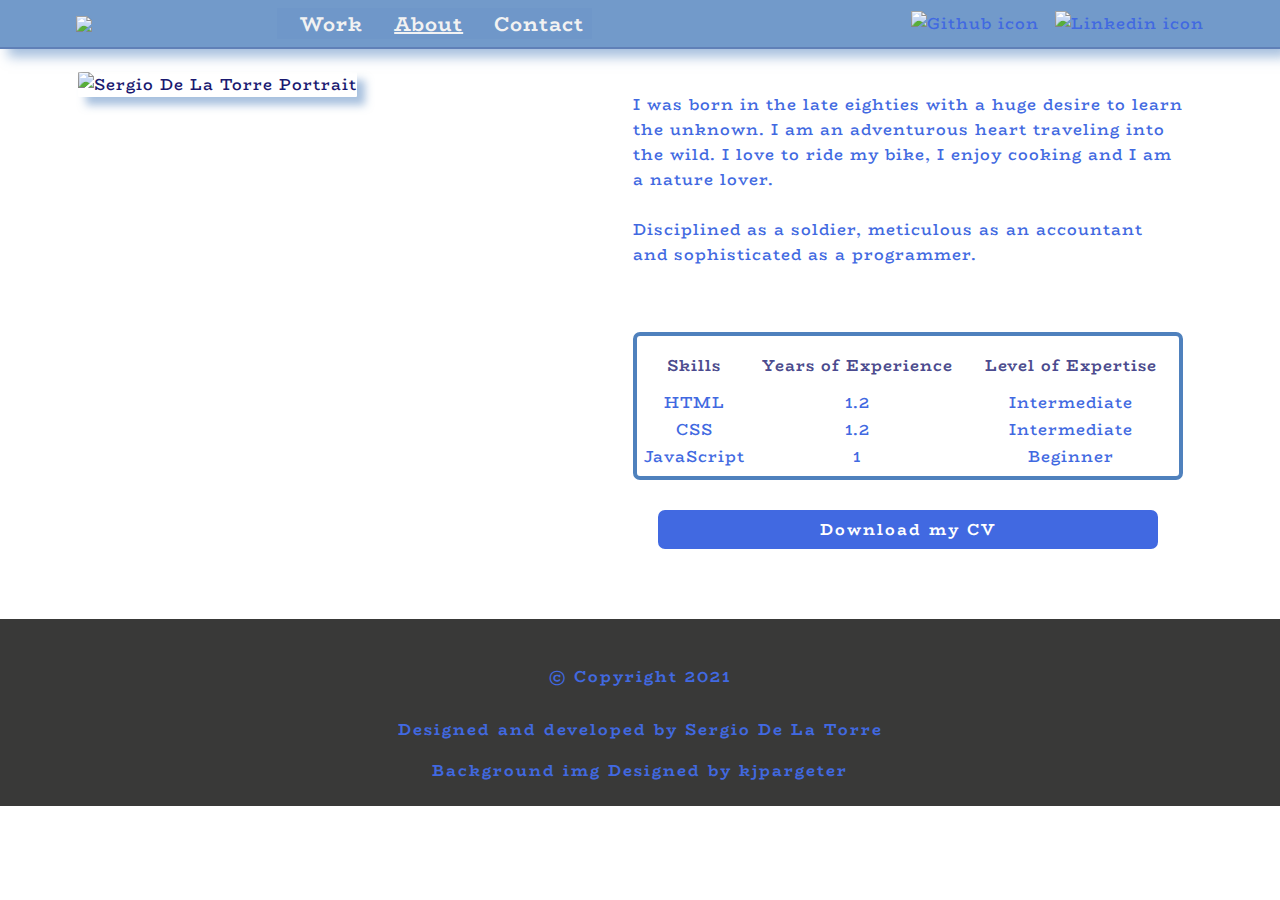
==== commit 82020cd1: "Styling" ====
--- a/about.html
+++ b/about.html
@@ -13,27 +13,25 @@
       rel="stylesheet"
     />
     <link rel="stylesheet" href="css/styles.css" />
-    <!-- <a href="http://www.freepik.com">Background Designed by kjpargeter / Freepik</a> -->
+    <!-- <link href="http://www.freepik.com">Background Designed by kjpargeter / Freepik</link>  -->
   </head>
   <body>
     <!-- ########## HEADER ########## -->
-    <header class="page-header">
+    <header class="main-header">
       <!-- This is my logo -->
-      <a href="https://github.com/DeLaTorre-23" target="_blank">
-        <img
-          class="page-header__item"
-          src="img/fav_eye_log_dwlav.png"
-          alt="logo of an eye, Sergio De La Torre Brand"
-        />
-      </a>
-      <!-- ##### Main Nav ##### -->
-      <nav class="main-navigation page-header__item">
+      <h1 class="h1Logo">
+        <a title=" Sergio De La Torre - FullStack Developer" href="/index.html">
+          <img
+            class="img-header"
+            src="assets/img/fav_eye_log_dwlav.png"
+            alt="logo of an eye, Sergio De La Torre - FullStack Developer"
+          />
+        </a>
+      </h1>
+
+      <!-- ##### Main Nav Header ##### -->
+      <nav class="main-nav-header">
         <ul class="navigation-list" role="menubar">
-          <li role="presentation">
-            <a class="navigation-list__item" href="index.html" role="menuitem"
-              >Home</a
-            >
-          </li>
           <li role="presentation">
             <a class="navigation-list__item" href="work.html" role="menuitem"
               >Work</a
@@ -54,6 +52,36 @@
           </li>
         </ul>
       </nav>
+
+      <ul class="social-media-header">
+        <!-- Github logo -->
+        <li>
+          <a href="https://github.com/DeLaTorre-23" target="_blank">
+            <img
+              id="github_icon"
+              width="27"
+              height="27"
+              src="assets/img/github_icon.svg"
+              alt="Github icon"
+            />
+          </a>
+        </li>
+        <!-- LinkedIn logo -->
+        <li>
+          <a
+            href="https://www.linkedin.com/in/delatorreortega/?locale=en_US"
+            target="_blank"
+          >
+            <img
+              id="linkedin_icon"
+              width="23"
+              height="23"
+              src="assets/img/linkedin_icon.svg"
+              alt="Linkedin icon"
+            />
+          </a>
+        </li>
+      </ul>
       <!-- End of Main Nav -->
     </header>
     <!-- End of Header -->
@@ -61,14 +89,11 @@
     <!-- ########## MAIN WRAP ABOUT ########## -->
     <div class="main-wrap">
       <div class="about-wrap">
-        <div id="about">
-          <h1>About</h1>
-        </div>
         <div class="about-container">
           <div class="img-container">
             <img
               class="profile-portrait"
-              src="img/delatorre_.jpg"
+              src="assets/img/delatorre_.jpg"
               alt="Sergio De La Torre Portrait"
             />
           </div>
@@ -77,10 +102,9 @@
 
             <section class="text-container">
               <p>
-                Born in the late eighties, an bold boy with a desire to learn
-                the unknown. With an adventurous heart traveling into the wild.
-                He loves to ride his bike, he likes to climb and he enjoys
-                cooking.
+                I was born in the late eighties with a huge desire to learn the
+                unknown. I am an adventurous heart traveling into the wild. I
+                love to ride my bike, I enjoy cooking and I am a nature lover.
               </p>
               <br />
               <p>
@@ -123,7 +147,10 @@
             <!-- End of Table -->
 
             <div class="wrap-button">
-              <a href="files/cv.pdf" class="button-cv" download
+              <a
+                href="assets/DeLaTorre-Sergio-Resume.pdf"
+                class="button-cv"
+                download
                 >Download my CV</a
               >
             </div>
@@ -135,29 +162,13 @@
 
     <!-- ########## FOOTER ########## -->
     <footer class="page-footer">
-      <p>Find me on</p>
-      <div class="social-media">
-        <!-- Github logo -->
-        <a href="https://github.com/DeLaTorre-23" target="_blank">
-          <img
-            id="github_icon"
-            width="30"
-            height="30"
-            src="img/github_icon.svg"
-            alt="github icon"
-          />
-        </a>
-        <!-- LinkedIn logo -->
-        <a href="https://linkedin.com" target="_blank">
-          <img
-            id="linkedin_icon"
-            width="30"
-            height="30"
-            src="img/linkedin_icon.svg"
-            alt="linkedin icon"
-          />
-        </a>
-      </div>
+      <p>© Copyright 2021</p>
+      <a href="https://github.com/DeLaTorre-23">
+        <p>Designed and developed by Sergio De La Torre</p>
+      </a>
+      <a href="http://www.freepik.com/kjpargeter">
+        <p>Background img Designed by kjpargeter</p>
+      </a>
     </footer>
     <!-- End of Footer -->
 
--- a/css/styles.css
+++ b/css/styles.css
@@ -6,8 +6,11 @@
   text-decoration: none;
   margin: 0;
   padding: 0;
+  border: 0;
   -webkit-box-sizing: border-box;
   box-sizing: border-box;
+  list-style-type: none;
+  vertical-align: baseline;
 }
 
 body {
@@ -27,7 +30,8 @@
   --main-font-size: 16px;
 
   /* <a href="http://www.freepik.com">Background Designed by kjpargeter / Freepik</a> */
-  background-image: url("../img/3.jpg");
+  background-image: url("../assets/img/3.jpg");
+  /* background-color: rgb(242, 242, 242);*/
   font-family: "BioRhyme", sans-serif, helvetica;
   font-weight: var(--main-font-weight);
   font-size: var(--main-font-size);
@@ -47,48 +51,67 @@
 
 /* ######## HEADER ######## */
 
-.page-header {
-  display: -webkit-box;
-  display: -ms-flexbox;
+.main-header {
   display: flex;
   -webkit-box-orient: horizontal;
   -webkit-box-direction: normal;
   -ms-flex-direction: row;
-  flex-direction: row;
-  width: 100%;
-  padding: 5px;
+  flex-flow: row nowrap;
+  padding: 8px;
   -webkit-box-align: center;
   -ms-flex-align: center;
-  align-items: center;
-}
-
-.page-header__item {
-  -webkit-box-flex: 0;
-  -ms-flex: 0 1 200px;
-  flex: 0 1 200px;
-  width: 57%;
-}
-
-.page-header__item:first-child {
-  margin-left: 50px;
-}
-
-.page-header__item:last-child {
-  -webkit-box-flex: 1;
-  -ms-flex-positive: 1;
-  flex-grow: 1;
-  text-align: right;
-}
-
-/* ##### MAIN NAV ##### */
+  justify-content: space-around;
+  align-items: center;
+  background-color: rgba(79, 129, 189, 0.8);
+  border-bottom: 2px solid rgba(25, 25, 112, 0.2);
+  box-shadow: 0.5em 0.5em 0.7em rgba(79, 129, 189, 0.5);
+  margin-bottom: 23px;
+}
+
+.h1Logo {
+  font-size: 0px;
+  margin: 0px 0px;
+}
+
+.img-header {
+  width: 70%;
+  height: 60%;
+  transition: all 0.4s ease;
+  transform: scale(1);
+}
+
+.social-media-header {
+  display: flex;
+  flex-flow: row nowrap;
+  justify-content: space-between;
+  align-items: center;
+}
+
+/* ##### MAIN NAV HEADER ##### */
+
+.main-nav-header {
+  margin: 0 15% 0 0;
+  background-color: rgba(230, 230, 250, 0.1);
+}
 
 .navigation-list {
-  list-style-type: none;
+  display: flex;
+  flex-flow: row nowrap;
+  justify-content: space-between;
+  align-items: center;
+  color: white;
+  background-color: rgba(79, 129, 189, 0.3);
 }
 
 .navigation-list li {
   display: inline-block;
   margin-left: 15px;
+  font-size: 20px;
+  font-weight: bold;
+}
+
+.navigation-list__item {
+  color: rgb(242, 242, 242);
 }
 
 .navigation-list__item--active {
@@ -96,6 +119,10 @@
 }
 
 /* ######## MAIN WRAP ######## */
+
+.main-wrap {
+  justify-content: center;
+}
 
 .home-wrap {
   display: -webkit-box;
@@ -109,6 +136,7 @@
   margin-top: 23px;
   max-width: 1250px;
 }
+
 .hello-container {
   display: flex;
   flex-direction: row;
@@ -116,36 +144,51 @@
   justify-content: center;
   align-items: center;
 }
-.hello-container h1 {
+
+.hello-container h4 {
   font-size: 80px;
-}
+  color: #4169e1;
+  text-shadow: 0.08em 0.08em 0.08em rgba(25, 25, 112, 0.3);
+}
+
 .hello-title {
   justify-content: flex-start;
 }
+
 .intro-container {
   display: flex;
   flex-direction: column;
   justify-content: center;
   align-items: center;
+  font-size: 18px;
   padding: 50px;
   padding-left: 100px;
+  color: #4169e1;
+}
+
+#intro-span {
+  font-style: italic;
+  font-size: 20px;
+  color: rgba(25, 25, 112, 0.9);
 }
 
 .link-git-profile {
   margin-top: 40px;
+  font-size: 15px;
   text-align: center;
-  width: 66%;
-}
+  /*width: 66%;*/
+}
+
+.link-git-profile:hover {
+  color: rgba(25, 25, 112, 0.9);
+  transition: all 0.3s;
+}
+
 .animation-container {
   display: flex;
   justify-content: center;
-  margin-top: -15px;
-}
-
-.hi-container {
-  display: flex;
-  flex-direction: column;
-  justify-content: flex-start;
+  margin-bottom: -92px;
+  margin-top: -76px;
 }
 
 h1 {
@@ -155,11 +198,13 @@
 }
 
 h2 {
+  font-family: "BioRhyme", sans-serif, helvetica;
+  font-size: 35px;
+  font-weight: var(--tittle-font-weight);
+}
+
+h4 {
   font-size: 24px;
-}
-
-h3 {
-  font-size: 18px;
 }
 
 a {
@@ -172,28 +217,35 @@
 a:hover,
 a:focus {
   text-decoration: none;
-}
-
+  color: rgba(25, 25, 112, 0.6);
+  transition: all 0.5s;
+  font-weight: bold;
+  -webkit-transition: all 0.3s;
+  -o-transition: all 0.3s;
+}
+/*
 a:visited {
-  color: var(--secondary-color);
+  color: white;
 }
 
 a:active {
   color: var(--terciary-color);
 }
+*/
 
 button,
 .button-cv {
   margin: 10px;
   padding: 10px;
-  background-color: var(--secondary-color);
-  color: var(--text-secondary-color);
+  background-color: 4px solid rgb(79, 129, 189);
+  color: rgb(79, 129, 189);
   text-decoration: none;
   font-family: inherit;
   letter-spacing: 2px;
   border-radius: 7px;
-  border: 3px solid var(--text-primary-color);
-  border-bottom: 3px solid rgba(25, 25, 112, 0.3);
+  font-weight: bold;
+  border: 3px solid rgb(79, 129, 189);
+  transition: all 0.5s;
 }
 
 button:hover,
@@ -204,15 +256,17 @@
   -webkit-transform: scale(1.1, 1.1);
   -ms-transform: scale(1.1, 1.1);
   transform: scale(1.1, 1.1);
-  opacity: 0.8;
   -webkit-transition: all 0.3s;
   -o-transition: all 0.3s;
   transition: all 0.3s;
+  color: white;
+  border: 2px solid var(--primary-color);
+  background-color: var(--primary-color);
 }
 
 button:active,
 .button-cv:active {
-  color: var(--dark-color);
+  color: rgb(79, 129, 189);
 }
 
 /* ########  SVG ########*/
@@ -221,8 +275,8 @@
   justify-content: center;
   text-align: center;
   position: relative;
-  z-index: 0;
-  width: 85%;
+  z-index: -30;
+  width: 100%;
 }
 
 svg {
@@ -309,11 +363,6 @@
   max-width: 1250px;
 }
 
-#about {
-  width: 90%;
-  margin-bottom: 30px;
-}
-
 .about-container {
   display: flex;
   justify-content: center;
@@ -327,7 +376,8 @@
 
 .profile-portrait {
   width: 90%;
-  border-radius: 23%;
+  border-radius: 2%;
+  box-shadow: 0.5em 0.5em 0.5em rgba(79, 129, 189, 0.5);
 }
 
 .about-introduction {
@@ -336,11 +386,16 @@
   width: 80%;
 }
 
+.text-container {
+  color: var(--primary-color);
+}
+
 .skills-table {
   width: 550px;
   padding: 5px;
   margin-top: 40px;
-  border: 4px solid var(--border-primary-color);
+  color: var(--primary-color);
+  border: 4px solid rgb(79, 129, 189);
   border-radius: 7px;
   text-align: center;
   margin-bottom: 30px;
@@ -348,6 +403,7 @@
 
 .skills-table th {
   padding: 10px 15px;
+  color: rgba(25, 25, 112, 0.8);
 }
 
 .wrap-button {
@@ -366,84 +422,18 @@
   width: 500px;
   margin-bottom: 30px;
   z-index: 2;
-}
+  color: white;
+  border: 2px solid var(--primary-color);
+  background-color: var(--primary-color);
+}
+/*
 .button-cv:visited {
   color: white;
-}
+}*/
 
 /* ########  Work.html / GRID ######## */
 
 .work-wrap {
-  width: 80%;
-  margin-bottom: 20px;
-  display: flex;
-  justify-content: center;
-}
-
-/* start grid fallback */
-.project-list__item {
-  display: inline-block;
-  width: 33%;
-  border-radius: 7px;
-}
-
-/* end grid fallback */
-
-@supports (display: grid) {
-  .project-list {
-    display: -ms-grid;
-    display: grid;
-    -ms-grid-columns: 1fr 23px 1fr 23px 1fr;
-    grid-template-columns: 1fr 1fr 1fr;
-    grid-gap: 23px;
-    margin: 0;
-  }
-
-  .project-list__item {
-    background-color: var(--background-primary-color);
-    width: auto;
-    min-height: auto;
-    margin: 0;
-  }
-
-  .project-list__item:last-child {
-    -ms-grid-column: 3;
-    grid-column: 3/3;
-    -ms-grid-row: 1;
-    -ms-grid-row-span: 2;
-    grid-row: 1/3;
-  }
-}
-
-.project-list__item {
-  padding: 10px;
-}
-
-.project-list__item:last-child {
-  display: -webkit-box;
-  display: -ms-flexbox;
-  display: flex;
-  -webkit-box-orient: vertical;
-  -webkit-box-direction: normal;
-  -ms-flex-direction: column;
-  flex-direction: column;
-  text-align: center;
-  -webkit-box-pack: center;
-  -ms-flex-pack: center;
-  justify-content: center;
-}
-
-.project-list__item h3 {
-  padding-bottom: 15px;
-}
-
-.project-list__item p {
-  padding-bottom: 15px;
-}
-
-/* ########  Contact.html ######## */
-
-.contact-wrap {
   display: -webkit-box;
   display: -ms-flex-box;
   display: flex;
@@ -456,8 +446,70 @@
   max-width: 1250px;
 }
 
-#contact {
+.projects {
+  display: flex;
+  justify-content: center;
+  flex-direction: column;
   width: 90%;
+}
+.project-container {
+  display: flex;
+  flex-direction: row;
+  margin-bottom: 23px;
+}
+.project-wrapper__text {
+  width: 33%;
+  padding: 15px;
+}
+
+.text-project {
+  margin-bottom: 15px;
+  color: var(--primary-color);
+}
+
+.project-wrapper__text-title {
+  margin-bottom: 10px;
+  font-size: x-large;
+  text-shadow: 0.08em 0.08em 0.08em rgba(25, 25, 112, 0.3);
+  color: rgba(25, 25, 112, 0.8);
+}
+
+.cta-btn {
+  border: 2px solid rgba(25, 25, 112, 0.8);
+  color: rgba(25, 25, 112, 0.8);
+  transition: all 0.5s;
+  font-weight: bold;
+}
+
+.cta-btn:hover {
+  color: white;
+  border: 2px solid var(--primary-color);
+  background-color: var(--primary-color);
+}
+
+.project-wrapper__image {
+  width: 70%;
+  padding: 15px;
+}
+
+.img-project {
+  width: 90%;
+  box-shadow: 0.8em 0.8em 0.8em rgba(25, 25, 112, 0.3);
+}
+
+/* ########  Contact.html ######## */
+
+.contact-wrap {
+  display: -webkit-box;
+  display: -ms-flex-box;
+  display: flex;
+  flex-direction: column;
+  justify-content: center;
+  align-items: center;
+  width: 100%;
+  margin: 0 auto;
+  margin-top: 23px;
+  max-width: 1250px;
 }
 
 .info {
@@ -468,15 +520,18 @@
   font-weight: var(--main-font-weight);
   margin-top: 23px;
   margin-bottom: 50px;
-}
-
-.info h2 {
-  display: flex;
+  text-shadow: 0.08em 0.08em 0.08em rgba(25, 25, 112, 0.3);
+  color: rgba(25, 25, 112, 0.8);
+}
+
+.info h4 {
+  text-shadow: 0.08em 0.08em 0.08em rgba(25, 25, 112, 0.3);
 }
 
 #link-contact {
   display: flex;
   flex-direction: row;
+  margin-bottom: 50px;
 }
 
 #link-contact p {
@@ -504,13 +559,14 @@
 }
 
 #contact-form input {
-  border: 3px solid var(--border-primary-color);
+  border: 3px solid rgba(79, 129, 789, 0.6);
   box-shadow: -1px solid var(--dark-color);
   width: 500px;
+  height: 32px;
 }
 
 #contact-form textarea {
-  border: 4px solid lavender;
+  border: 3px solid rgba(79, 129, 789, 0.6);
   -webkit-box-shadow: -1px solid #000;
   box-shadow: -1px solid #000;
   width: 500px;
@@ -524,25 +580,42 @@
   margin-left: 12px;
   width: 480px;
   padding: 5px;
+  color: white;
+  border: 2px solid var(--primary-color);
+  background-color: var(--primary-color);
 }
 
 /* ######## FOOTER ######## */
 
 .page-footer {
   clear: both;
-  display: -webkit-box;
-  display: -ms-flexbox;
   display: flex;
   -webkit-box-orient: vertical;
   -webkit-box-direction: normal;
   -ms-flex-direction: column;
   flex-direction: column;
   text-align: center;
-  margin-bottom: 15px;
-}
-
-.page-footer p {
-  margin-bottom: 10px;
+  padding-top: 25px;
+  padding-bottom: 15px;
+  font-weight: 700;
+  letter-spacing: 2px;
+  color: #4169e1;
+  background-color: rgb(57, 57, 56);
+  /*border-top: 2px solid rgba(25, 25, 112, 0.2);*/
+}
+
+.indexFooter {
+  margin-top: -73px;
+}
+
+.page-footer > p {
+  margin: 20px;
+}
+
+.page-footer a:hover {
+  text-shadow: #f9af5e 0.5px 0.7px 28px;
+  color: #4169e1;
+  transition-duration: 0.2s;
 }
 
 .social-media {
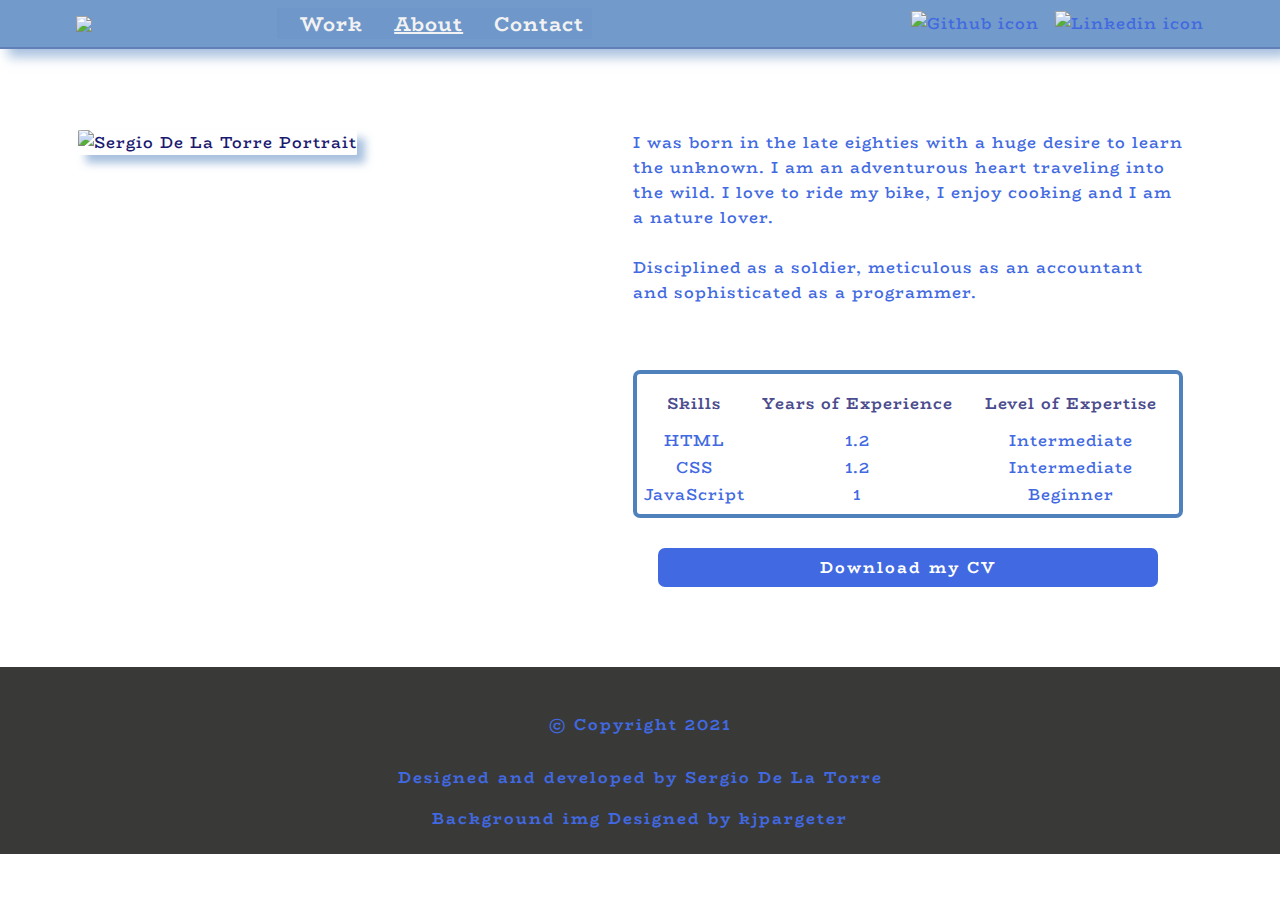
==== commit 1637d172: "Styling svg position" ====
--- a/about.html
+++ b/about.html
@@ -20,7 +20,7 @@
     <header class="main-header">
       <!-- This is my logo -->
       <h1 class="h1Logo">
-        <a title=" Sergio De La Torre - FullStack Developer" href="/index.html">
+        <a title=" Sergio De La Torre - FullStack Developer" href="index.html">
           <img
             class="img-header"
             src="assets/img/fav_eye_log_dwlav.png"
--- a/css/styles.css
+++ b/css/styles.css
@@ -1,19 +1,5 @@
 /* ######## VARIABLES ######## */
-
-/* ######## GENERAL STYLES ######## */
-
 * {
-  text-decoration: none;
-  margin: 0;
-  padding: 0;
-  border: 0;
-  -webkit-box-sizing: border-box;
-  box-sizing: border-box;
-  list-style-type: none;
-  vertical-align: baseline;
-}
-
-body {
   --primary-color: #4169e1;
   --secondary-color: #6a5acd;
   --terciary-color: #05676e;
@@ -27,9 +13,22 @@
   --sun3-color: #f76414;
   --main-font-weight: 500;
   --tittle-font-weight: 700;
-  --main-font-size: 16px;
-
-  /* <a href="http://www.freepik.com">Background Designed by kjpargeter / Freepik</a> */
+  --main-font-size: 1em;
+}
+
+/* ######## GENERAL STYLES ######## */
+
+* {
+  text-decoration: none;
+  margin: 0;
+  padding: 0;
+  border: 0;
+  -webkit-box-sizing: border-box;
+  box-sizing: border-box;
+  list-style-type: none;
+}
+
+body {
   background-image: url("../assets/img/3.jpg");
   /* background-color: rgb(242, 242, 242);*/
   font-family: "BioRhyme", sans-serif, helvetica;
@@ -41,6 +40,7 @@
 
 .main-wrap {
   width: 100%;
+  margin-top: 55px;
   margin-bottom: 20px;
 }
 
@@ -133,7 +133,7 @@
   align-items: center;
   width: 100%;
   margin: 0 auto;
-  margin-top: 23px;
+  margin-top: 30px;
   max-width: 1250px;
 }
 
@@ -153,6 +153,7 @@
 
 .hello-title {
   justify-content: flex-start;
+  z-index: -20000;
 }
 
 .intro-container {
@@ -187,8 +188,8 @@
 .animation-container {
   display: flex;
   justify-content: center;
-  margin-bottom: -92px;
-  margin-top: -76px;
+  margin-bottom: -67px;
+  margin-top: -88px;
 }
 
 h1 {
@@ -276,7 +277,7 @@
   text-align: center;
   position: relative;
   z-index: -30;
-  width: 100%;
+  width: 90%;
 }
 
 svg {
@@ -331,7 +332,7 @@
 
 .cloud-front {
   animation: 30s cloud-move infinite alternate linear;
-  z-index: 1;
+  z-index: 10;
 }
 
 @keyframes cloud-move-reverse {
@@ -359,7 +360,7 @@
   align-items: center;
   width: 100%;
   margin: 0 auto;
-  margin-top: 23px;
+  margin-top: 45px;
   max-width: 1250px;
 }
 
@@ -368,10 +369,13 @@
   justify-content: center;
   width: 90%;
   justify-content: space-between;
+  margin-bottom: 10px;
+  margin-top: 6px;
 }
 
 .img-container {
   width: 90%;
+  margin-top: 20px;
 }
 
 .profile-portrait {
@@ -500,15 +504,14 @@
 /* ########  Contact.html ######## */
 
 .contact-wrap {
-  display: -webkit-box;
-  display: -ms-flex-box;
   display: flex;
   flex-direction: column;
   justify-content: center;
   align-items: center;
   width: 100%;
   margin: 0 auto;
-  margin-top: 23px;
+  margin-top: 60px;
+  margin-bottom: 20px;
   max-width: 1250px;
 }
 
@@ -549,8 +552,6 @@
 }
 
 #contact-form .standard-label {
-  display: -webkit-box;
-  display: -ms-flexbox;
   display: flex;
   -webkit-box-align: end;
   -ms-flex-align: end;
@@ -604,10 +605,6 @@
   /*border-top: 2px solid rgba(25, 25, 112, 0.2);*/
 }
 
-.indexFooter {
-  margin-top: -73px;
-}
-
 .page-footer > p {
   margin: 20px;
 }
